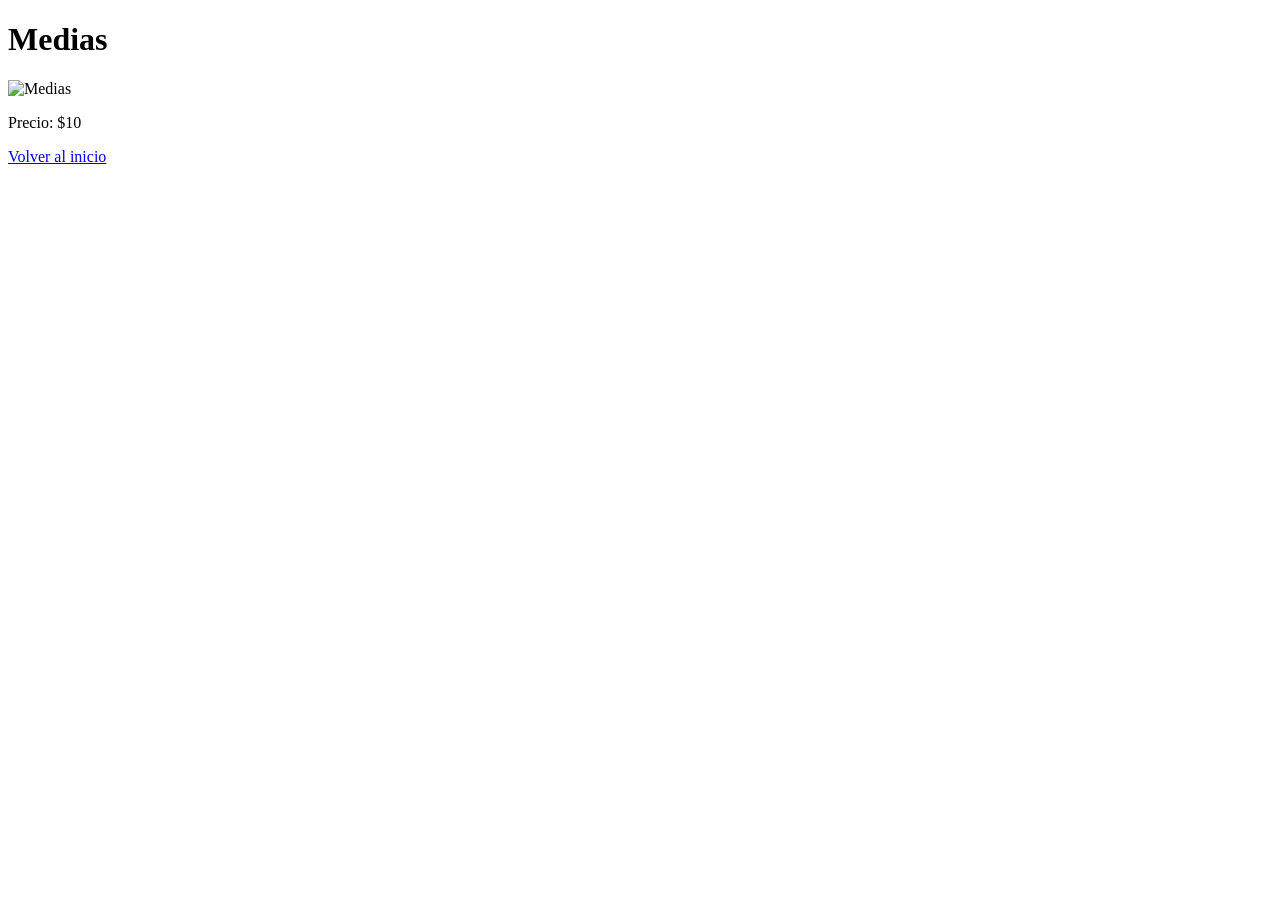
==== medias.html @ 7a6e85af "Add files via upload" ====
<!DOCTYPE html>
<html lang="es">
<head>
    <meta charset="UTF-8">
    <title>Medias - HaroldSk8</title>
</head>
<body>

    <h1>Medias</h1>

    <img src="imagenes/Medias.jpg" alt="Medias" width="300">

    <p>Precio: $10</p>

    <p><a href="index.html">Volver al inicio</a></p>

</body>
</html>
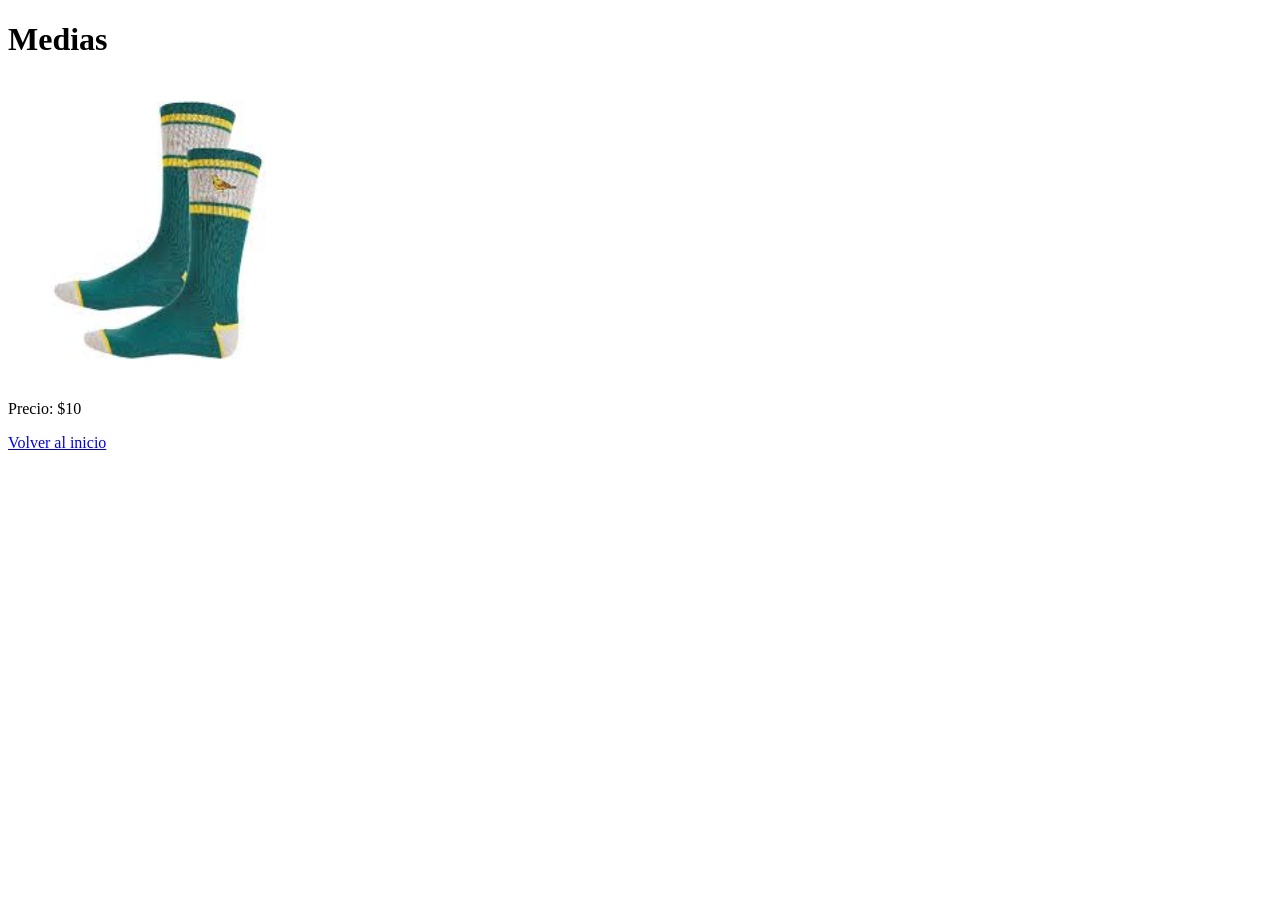
==== commit bcbd669d: "Update medias.html" ====
--- a/medias.html
+++ b/medias.html
@@ -8,11 +8,11 @@
 
     <h1>Medias</h1>
 
-    <img src="imagenes/Medias.jpg" alt="Medias" width="300">
+    <img src="https://haroldquintero192312-maker.github.io/haroldsk8/Medias.jpg" alt="Medias" width="300">
 
     <p>Precio: $10</p>
 
     <p><a href="index.html">Volver al inicio</a></p>
 
 </body>
-</html>+</html>
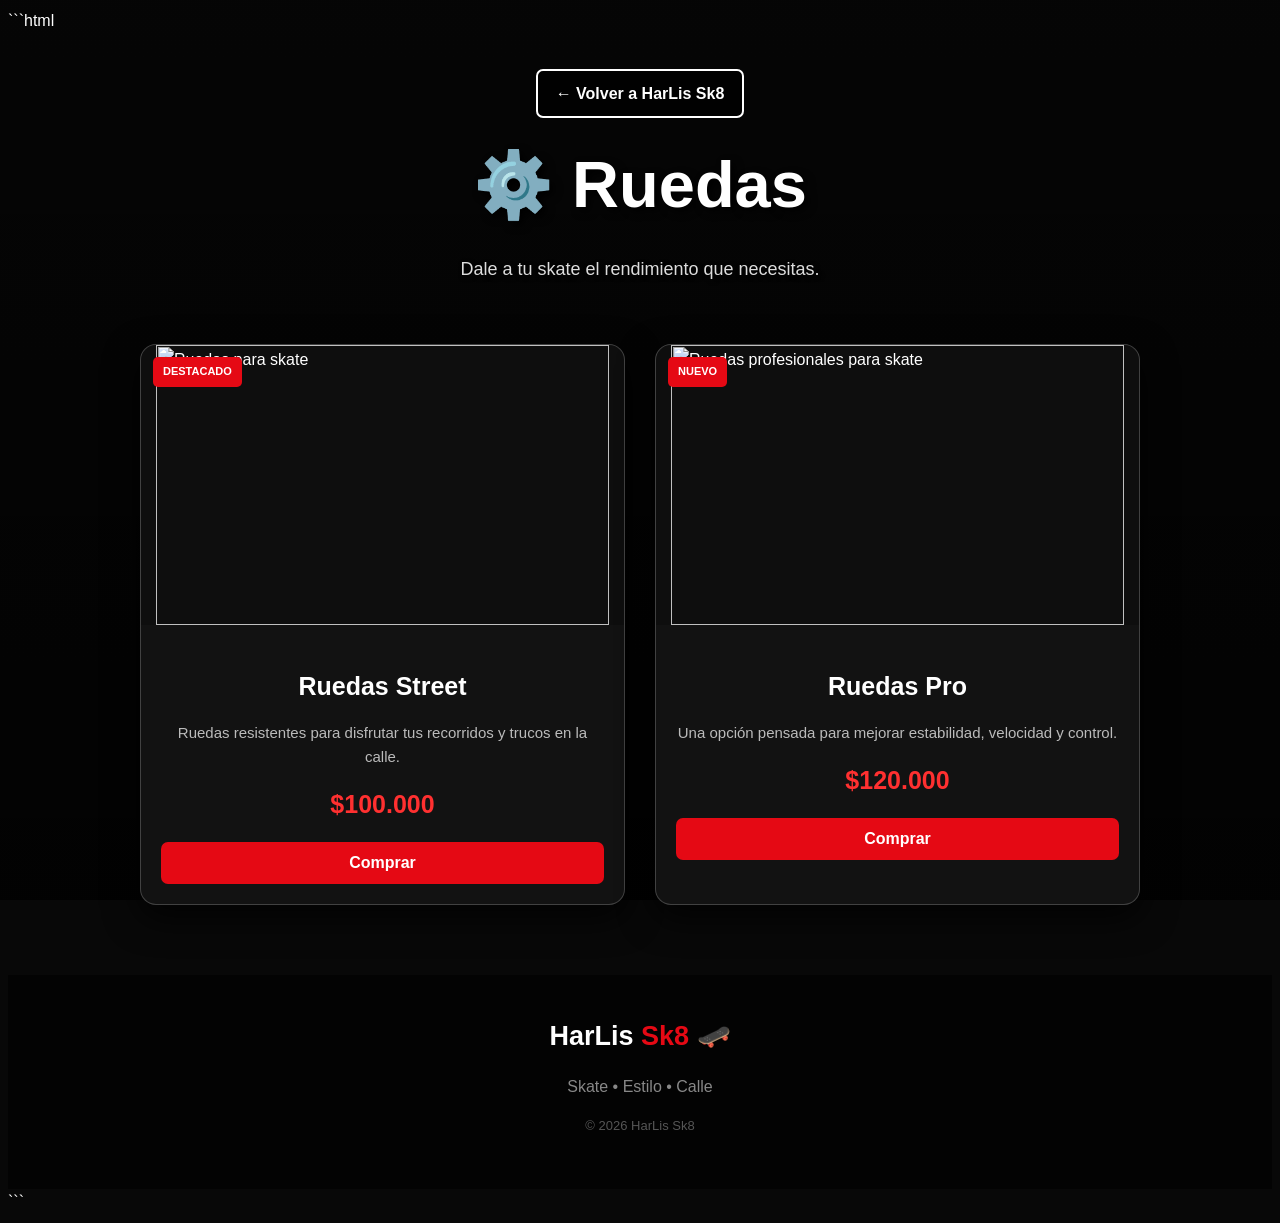
==== commit c59fe1ca: "Update medias.html" ====
--- a/medias.html
+++ b/medias.html
@@ -1,18 +1,163 @@
+```html
 <!DOCTYPE html>
 <html lang="es">
+
 <head>
+
     <meta charset="UTF-8">
-    <title>Medias - HaroldSk8</title>
+
+    <meta name="viewport" content="width=device-width, initial-scale=1.0">
+
+    <title>Ruedas | HarLis Sk8</title>
+
+    <link rel="stylesheet" href="style.css">
+
 </head>
-<body>
 
-    <h1>Medias</h1>
 
-    <img src="https://haroldquintero192312-maker.github.io/haroldsk8/Medias.jpg" alt="Medias" width="300">
+<body class="pagina-skates">
 
-    <p>Precio: $10</p>
 
-    <p><a href="index.html">Volver al inicio</a></p>
+    <!-- =================================
+         ENCABEZADO
+    ================================== -->
+
+    <header class="encabezado-categoria">
+
+        <a href="index.html" class="volver">
+            ← Volver a HarLis Sk8
+        </a>
+
+        <h1>
+            ⚙️ Ruedas
+        </h1>
+
+        <p>
+            Dale a tu skate el rendimiento que necesitas.
+        </p>
+
+    </header>
+
+
+
+    <!-- =================================
+         PRODUCTOS
+    ================================== -->
+
+    <main class="catalogo">
+
+
+        <!-- RUEDAS 1 -->
+
+        <article class="tarjeta-skate">
+
+            <div class="foto-skate">
+
+                <img
+                    src="Imagenes/ruedas.jpg"
+                    alt="Ruedas para skate"
+                >
+
+                <span class="etiqueta-producto">
+                    DESTACADO
+                </span>
+
+            </div>
+
+
+            <div class="info-skate">
+
+                <h2>
+                    Ruedas Street
+                </h2>
+
+                <p>
+                    Ruedas resistentes para disfrutar
+                    tus recorridos y trucos en la calle.
+                </p>
+
+                <div class="precio-skate">
+                    $100.000
+                </div>
+
+                <button>
+                    Comprar
+                </button>
+
+            </div>
+
+        </article>
+
+
+
+        <!-- RUEDAS 2 -->
+
+        <article class="tarjeta-skate">
+
+            <div class="foto-skate">
+
+                <img
+                    src="Imagenes/Ruedas (2).jpg"
+                    alt="Ruedas profesionales para skate"
+                >
+
+                <span class="etiqueta-producto">
+                    NUEVO
+                </span>
+
+            </div>
+
+
+            <div class="info-skate">
+
+                <h2>
+                    Ruedas Pro
+                </h2>
+
+                <p>
+                    Una opción pensada para mejorar
+                    estabilidad, velocidad y control.
+                </p>
+
+                <div class="precio-skate">
+                    $120.000
+                </div>
+
+                <button>
+                    Comprar
+                </button>
+
+            </div>
+
+        </article>
+
+
+    </main>
+
+
+
+    <!-- =================================
+         FOOTER
+    ================================== -->
+
+    <footer>
+
+        <div class="footer-logo">
+            HarLis <span>Sk8</span> 🛹
+        </div>
+
+        <p>
+            Skate • Estilo • Calle
+        </p>
+
+        <p class="copyright">
+            © 2026 HarLis Sk8
+        </p>
+
+    </footer>
+
 
 </body>
+
 </html>
+```
--- a/style.css
+++ b/style.css
@@ -0,0 +1,1769 @@
+```css
+/* =========================================
+   HARLIS SK8
+   ESTILO PRINCIPAL
+========================================= */
+
+
+/* =========================================
+   RESET
+========================================= */
+
+* {
+    margin: 0;
+    padding: 0;
+    box-sizing: border-box;
+}
+
+
+html {
+    scroll-behavior: smooth;
+}
+
+
+body {
+    font-family:
+        Arial,
+        Helvetica,
+        sans-serif;
+
+    background: #0b0b0b;
+
+    color: white;
+
+    line-height: 1.6;
+}
+
+
+/* =========================================
+   PORTADA PRINCIPAL
+========================================= */
+
+.portada {
+
+    min-height: 88vh;
+
+    width: 100%;
+
+    position: relative;
+
+    display: flex;
+
+    justify-content: center;
+
+    align-items: center;
+
+    text-align: center;
+
+    background-image:
+
+        linear-gradient(
+            rgba(0, 0, 0, 0.20),
+            rgba(0, 0, 0, 0.60)
+        ),
+
+        url("Imagenes/portada.jpg");
+
+    background-size: cover;
+
+    background-position: center center;
+
+    background-repeat: no-repeat;
+}
+
+
+/* =========================================
+   CONTENIDO PORTADA
+========================================= */
+
+.contenido-portada {
+
+    width: 100%;
+
+    max-width: 1100px;
+
+    padding:
+        35px 20px;
+}
+
+
+/* =========================================
+   LOGO
+========================================= */
+
+.logo {
+
+    font-size:
+        clamp(
+            60px,
+            10vw,
+            115px
+        );
+
+    font-weight: 900;
+
+    text-transform: uppercase;
+
+    letter-spacing: 6px;
+
+    color: white;
+
+    text-shadow:
+
+        5px 5px 0 #000,
+
+        0 0 25px
+        rgba(
+            0,
+            0,
+            0,
+            0.9
+        );
+
+    margin-bottom: 10px;
+}
+
+
+.logo span {
+
+    color: #e50914;
+}
+
+
+/* =========================================
+   BIENVENIDA
+========================================= */
+
+.contenido-portada h2 {
+
+    font-size:
+        clamp(
+            28px,
+            4vw,
+            45px
+        );
+
+    margin-bottom: 12px;
+
+    text-shadow:
+        3px 3px 8px black;
+}
+
+
+.contenido-portada p {
+
+    font-size:
+        clamp(
+            16px,
+            2vw,
+            21px
+        );
+
+    margin-bottom: 30px;
+
+    text-shadow:
+        2px 2px 6px black;
+}
+
+
+/* =========================================
+   MENÚ
+========================================= */
+
+nav {
+
+    display: flex;
+
+    justify-content: center;
+
+    flex-wrap: wrap;
+
+    gap: 12px;
+}
+
+
+nav a {
+
+    display: inline-block;
+
+    padding:
+        12px 21px;
+
+    color: white;
+
+    background:
+        rgba(
+            0,
+            0,
+            0,
+            0.75
+        );
+
+    border:
+        2px solid white;
+
+    border-radius: 8px;
+
+    text-decoration: none;
+
+    font-weight: bold;
+
+    transition:
+        all 0.3s ease;
+}
+
+
+nav a:hover {
+
+    background: #e50914;
+
+    border-color: #e50914;
+
+    transform:
+        translateY(-5px)
+        scale(1.05);
+
+    box-shadow:
+        0 8px 20px
+        rgba(
+            229,
+            9,
+            20,
+            0.5
+        );
+}
+
+
+/* =========================================
+   BOTÓN CARRITO
+========================================= */
+
+.boton-carrito {
+
+    position: absolute;
+
+    top: 25px;
+
+    right: 25px;
+
+    z-index: 100;
+
+    display: flex;
+
+    align-items: center;
+
+    gap: 8px;
+
+    padding:
+        12px 18px;
+
+    background:
+        rgba(
+            0,
+            0,
+            0,
+            0.85
+        );
+
+    color: white;
+
+    border:
+        2px solid white;
+
+    border-radius: 8px;
+
+    text-decoration: none;
+
+    font-weight: bold;
+
+    box-shadow:
+        0 5px 15px
+        rgba(
+            0,
+            0,
+            0,
+            0.5
+        );
+
+    transition:
+        all 0.3s ease;
+}
+
+
+.boton-carrito:hover {
+
+    background: #e50914;
+
+    border-color: #e50914;
+
+    transform:
+        translateY(-3px);
+}
+
+
+/* CONTADOR */
+
+#contador-carrito {
+
+    display: flex;
+
+    justify-content: center;
+
+    align-items: center;
+
+    min-width: 22px;
+
+    height: 22px;
+
+    padding:
+        2px 6px;
+
+    background: #e50914;
+
+    color: white;
+
+    border-radius: 50%;
+
+    font-size: 12px;
+
+    font-weight: bold;
+}
+
+
+/* =========================================
+   PRODUCTOS DESTACADOS
+========================================= */
+
+.destacados {
+
+    padding:
+        70px 25px;
+
+    background:
+        linear-gradient(
+            #101010,
+            #181818
+        );
+
+    text-align: center;
+}
+
+
+/* =========================================
+   TÍTULO
+========================================= */
+
+.titulo-seccion span {
+
+    font-size: 13px;
+
+    letter-spacing: 4px;
+
+    color: #e50914;
+
+    font-weight: bold;
+}
+
+
+.titulo-seccion h2 {
+
+    font-size:
+        clamp(
+            32px,
+            5vw,
+            45px
+        );
+
+    margin:
+        10px 0;
+}
+
+
+.titulo-seccion p {
+
+    color: #aaa;
+
+    margin-bottom: 40px;
+}
+
+
+/* =========================================
+   GRID
+========================================= */
+
+.productos {
+
+    max-width: 1250px;
+
+    margin: auto;
+
+    display: grid;
+
+    grid-template-columns:
+        repeat(
+            4,
+            1fr
+        );
+
+    gap: 25px;
+}
+
+
+/* =========================================
+   TARJETAS
+========================================= */
+
+.producto {
+
+    background: #202020;
+
+    border-radius: 15px;
+
+    overflow: hidden;
+
+    box-shadow:
+        0 8px 25px
+        rgba(
+            0,
+            0,
+            0,
+            0.6
+        );
+
+    transition:
+        transform 0.3s ease,
+        box-shadow 0.3s ease;
+}
+
+
+.producto:hover {
+
+    transform:
+        translateY(-10px);
+
+    box-shadow:
+        0 18px 35px
+        rgba(
+            0,
+            0,
+            0,
+            0.8
+        );
+}
+
+
+/* =========================================
+   IMÁGENES
+========================================= */
+
+.imagen-producto {
+
+    position: relative;
+
+    overflow: hidden;
+
+    background: #151515;
+}
+
+
+.imagen-producto img {
+
+    width: 100%;
+
+    height: 230px;
+
+    display: block;
+
+    object-fit: cover;
+
+    transition:
+        transform 0.5s ease;
+}
+
+
+.producto:hover
+.imagen-producto img {
+
+    transform:
+        scale(1.06);
+}
+
+
+/* =========================================
+   ETIQUETA
+========================================= */
+
+.etiqueta {
+
+    position: absolute;
+
+    top: 15px;
+
+    left: 15px;
+
+    padding:
+        6px 10px;
+
+    background: #e50914;
+
+    border-radius: 5px;
+
+    font-size: 11px;
+
+    font-weight: bold;
+}
+
+
+/* =========================================
+   INFORMACIÓN
+========================================= */
+
+.producto-info {
+
+    padding:
+        20px;
+}
+
+
+.producto h3 {
+
+    font-size: 22px;
+
+    margin-bottom: 8px;
+}
+
+
+.descripcion {
+
+    color: #aaa;
+
+    font-size: 14px;
+
+    min-height: 45px;
+
+    margin-bottom: 10px;
+}
+
+
+/* =========================================
+   PRECIO
+========================================= */
+
+.precio {
+
+    font-size: 23px;
+
+    font-weight: bold;
+
+    color: #ff3030;
+
+    margin-bottom: 18px;
+}
+
+
+/* =========================================
+   BOTÓN
+========================================= */
+
+.boton {
+
+    display: inline-block;
+
+    padding:
+        10px 20px;
+
+    background: #e50914;
+
+    color: white;
+
+    border-radius: 7px;
+
+    text-decoration: none;
+
+    font-weight: bold;
+
+    transition:
+        all 0.3s ease;
+}
+
+
+.boton:hover {
+
+    background: #ff3030;
+
+    transform:
+        scale(1.05);
+}
+
+
+/* =========================================
+   SOBRE HARLIS SK8
+========================================= */
+
+.sobre {
+
+    padding:
+        90px 25px;
+
+    background: #080808;
+
+    text-align: center;
+}
+
+
+.sobre-contenido {
+
+    max-width: 800px;
+
+    margin: auto;
+}
+
+
+.mini-titulo {
+
+    color: #e50914;
+
+    font-size: 13px;
+
+    letter-spacing: 4px;
+
+    font-weight: bold;
+}
+
+
+.sobre h2 {
+
+    font-size:
+        clamp(
+            35px,
+            5vw,
+            55px
+        );
+
+    line-height: 1.1;
+
+    margin:
+        15px 0 25px;
+}
+
+
+.sobre p {
+
+    color: #bbb;
+
+    font-size: 18px;
+
+    max-width: 700px;
+
+    margin:
+        10px auto;
+}
+
+
+/* =========================================
+   FOOTER
+========================================= */
+
+footer {
+
+    text-align: center;
+
+    padding:
+        40px 20px;
+
+    background: #030303;
+
+    color: #888;
+}
+
+
+.footer-logo {
+
+    font-size: 27px;
+
+    font-weight: bold;
+
+    color: white;
+
+    margin-bottom: 5px;
+}
+
+
+.footer-logo span {
+
+    color: #e50914;
+}
+
+
+.copyright {
+
+    margin-top: 15px;
+
+    font-size: 13px;
+
+    color: #555;
+}
+
+
+/* =========================================
+   PÁGINAS DE CATEGORÍAS
+========================================= */
+
+body.pagina-skates {
+
+    min-height: 100vh;
+
+    background-color: #080808;
+
+    background-image:
+
+        linear-gradient(
+            rgba(0, 0, 0, 0.35),
+            rgba(0, 0, 0, 0.72)
+        ),
+
+        url("Imagenes/portada.jpg");
+
+    background-size: cover;
+
+    background-position: center center;
+
+    background-repeat: no-repeat;
+
+    background-attachment: fixed;
+}
+
+
+/* ENCABEZADO */
+
+body.pagina-skates
+.encabezado-categoria {
+
+    text-align: center;
+
+    padding:
+        35px 20px 20px;
+}
+
+
+body.pagina-skates
+.encabezado-categoria h1 {
+
+    font-size:
+        clamp(
+            42px,
+            7vw,
+            65px
+        );
+
+    margin:
+        15px 0 5px;
+
+    text-shadow:
+        4px 4px 8px black;
+}
+
+
+body.pagina-skates
+.encabezado-categoria p {
+
+    color: #ddd;
+
+    font-size: 18px;
+
+    margin-bottom: 20px;
+
+    text-shadow:
+        2px 2px 5px black;
+}
+
+
+/* VOLVER */
+
+body.pagina-skates
+.volver {
+
+    display: inline-block;
+
+    padding:
+        10px 18px;
+
+    color: white;
+
+    background:
+        rgba(
+            0,
+            0,
+            0,
+            0.80
+        );
+
+    border:
+        2px solid white;
+
+    border-radius: 7px;
+
+    text-decoration: none;
+
+    font-weight: bold;
+
+    transition:
+        all 0.3s ease;
+}
+
+
+body.pagina-skates
+.volver:hover {
+
+    background: #e50914;
+
+    border-color: #e50914;
+
+    transform:
+        translateY(-3px);
+}
+
+
+/* CATÁLOGO */
+
+body.pagina-skates
+.catalogo {
+
+    width: 90%;
+
+    max-width: 1000px;
+
+    margin:
+        20px auto 70px;
+
+    display: grid;
+
+    grid-template-columns:
+        repeat(
+            2,
+            minmax(
+                0,
+                1fr
+            )
+        );
+
+    gap: 30px;
+}
+
+
+/* TARJETAS */
+
+body.pagina-skates
+.tarjeta-skate {
+
+    background:
+        rgba(
+            20,
+            20,
+            20,
+            0.94
+        );
+
+    border:
+        1px solid
+        rgba(
+            255,
+            255,
+            255,
+            0.20
+        );
+
+    border-radius: 16px;
+
+    overflow: hidden;
+
+    box-shadow:
+        0 12px 35px
+        rgba(
+            0,
+            0,
+            0,
+            0.80
+        );
+
+    transition:
+        transform 0.3s ease,
+        box-shadow 0.3s ease;
+}
+
+
+body.pagina-skates
+.tarjeta-skate:hover {
+
+    transform:
+        translateY(-8px);
+
+    box-shadow:
+        0 18px 45px
+        rgba(
+            0,
+            0,
+            0,
+            0.90
+        );
+}
+
+
+/* FOTO */
+
+body.pagina-skates
+.foto-skate {
+
+    width: 100%;
+
+    height: 280px;
+
+    position: relative;
+
+    display: flex;
+
+    justify-content: center;
+
+    align-items: center;
+
+    background:
+        rgba(
+            0,
+            0,
+            0,
+            0.25
+        );
+
+    overflow: hidden;
+}
+
+
+body.pagina-skates
+.foto-skate img {
+
+    width: 100%;
+
+    height: 100%;
+
+    object-fit: contain;
+
+    padding: 15px;
+
+    display: block;
+}
+
+
+/* ETIQUETA */
+
+body.pagina-skates
+.etiqueta-producto {
+
+    position: absolute;
+
+    top: 12px;
+
+    left: 12px;
+
+    padding:
+        6px 10px;
+
+    background:
+        #e50914;
+
+    border-radius: 5px;
+
+    font-size: 11px;
+
+    font-weight: bold;
+}
+
+
+/* INFORMACIÓN */
+
+body.pagina-skates
+.info-skate {
+
+    padding:
+        20px;
+
+    text-align: center;
+}
+
+
+body.pagina-skates
+.info-skate h2 {
+
+    font-size: 25px;
+
+    margin-bottom: 8px;
+}
+
+
+body.pagina-skates
+.info-skate p {
+
+    color: #bbb;
+
+    font-size: 15px;
+
+    margin-bottom: 15px;
+}
+
+
+/* PRECIO */
+
+body.pagina-skates
+.precio-skate {
+
+    font-size: 25px;
+
+    font-weight: bold;
+
+    color: #ff3030;
+
+    margin-bottom: 18px;
+}
+
+
+/* COMPRAR */
+
+body.pagina-skates
+.info-skate button {
+
+    width: 100%;
+
+    padding:
+        12px;
+
+    border: none;
+
+    border-radius: 7px;
+
+    background:
+        #e50914;
+
+    color: white;
+
+    font-size: 16px;
+
+    font-weight: bold;
+
+    cursor: pointer;
+
+    transition:
+        all 0.3s ease;
+}
+
+
+body.pagina-skates
+.info-skate button:hover {
+
+    background:
+        #ff3030;
+
+    transform:
+        scale(1.02);
+}
+
+
+/* =========================================
+   CARRITO
+========================================= */
+
+.contenedor-carrito {
+
+    width: 90%;
+
+    max-width: 1000px;
+
+    margin:
+        20px auto 70px;
+
+    display: grid;
+
+    grid-template-columns:
+        1fr 320px;
+
+    gap: 30px;
+
+    align-items: start;
+}
+
+
+.lista-carrito {
+
+    display: flex;
+
+    flex-direction: column;
+
+    gap: 18px;
+}
+
+
+.item-carrito {
+
+    display: flex;
+
+    align-items: center;
+
+    gap: 18px;
+
+    padding: 18px;
+
+    background:
+        rgba(
+            20,
+            20,
+            20,
+            0.94
+        );
+
+    border:
+        1px solid
+        rgba(
+            255,
+            255,
+            255,
+            0.18
+        );
+
+    border-radius: 14px;
+
+    box-shadow:
+        0 8px 25px
+        rgba(
+            0,
+            0,
+            0,
+            0.65
+        );
+}
+
+
+.item-carrito img {
+
+    width: 110px;
+
+    height: 90px;
+
+    object-fit: contain;
+
+    background: #111;
+
+    border-radius: 10px;
+
+    padding: 5px;
+}
+
+
+.item-info {
+
+    flex: 1;
+}
+
+
+.item-info h3 {
+
+    font-size: 19px;
+
+    margin-bottom: 5px;
+}
+
+
+.item-info p {
+
+    color: #ff3030;
+
+    font-weight: bold;
+}
+
+
+/* CANTIDAD */
+
+.cantidad {
+
+    display: flex;
+
+    align-items: center;
+
+    gap: 10px;
+
+    margin-top: 10px;
+}
+
+
+.cantidad button {
+
+    width: 30px;
+
+    height: 30px;
+
+    border: none;
+
+    border-radius: 6px;
+
+    background:
+        #e50914;
+
+    color: white;
+
+    font-size: 20px;
+
+    font-weight: bold;
+
+    cursor: pointer;
+}
+
+
+.cantidad button:hover {
+
+    background:
+        #ff3030;
+}
+
+
+.cantidad span {
+
+    min-width: 25px;
+
+    text-align: center;
+
+    font-weight: bold;
+}
+
+
+/* DERECHA */
+
+.item-derecha {
+
+    display: flex;
+
+    flex-direction: column;
+
+    align-items: flex-end;
+
+    gap: 15px;
+}
+
+
+.item-derecha strong {
+
+    font-size: 18px;
+}
+
+
+/* ELIMINAR */
+
+.eliminar {
+
+    border: none;
+
+    background: transparent;
+
+    color: #ff3030;
+
+    font-size: 20px;
+
+    cursor: pointer;
+}
+
+
+.eliminar:hover {
+
+    transform:
+        scale(1.2);
+}
+
+
+/* CARRITO VACÍO */
+
+.carrito-vacio {
+
+    text-align: center;
+
+    padding:
+        60px 20px;
+
+    background:
+        rgba(
+            20,
+            20,
+            20,
+            0.90
+        );
+
+    border-radius: 15px;
+}
+
+
+.carrito-vacio h3 {
+
+    font-size: 25px;
+
+    margin:
+        10px 0;
+}
+
+
+.carrito-vacio p {
+
+    color: #aaa;
+}
+
+
+/* RESUMEN */
+
+.resumen-carrito {
+
+    background:
+        rgba(
+            15,
+            15,
+            15,
+            0.95
+        );
+
+    border:
+        1px solid
+        rgba(
+            255,
+            255,
+            255,
+            0.18
+        );
+
+    border-radius: 15px;
+
+    padding: 25px;
+
+    box-shadow:
+        0 10px 30px
+        rgba(
+            0,
+            0,
+            0,
+            0.7
+        );
+
+    position: sticky;
+
+    top: 20px;
+}
+
+
+.resumen-carrito h2 {
+
+    font-size: 25px;
+
+    margin-bottom: 10px;
+}
+
+
+.total-carrito {
+
+    color: #ff3030;
+
+    font-size: 30px;
+
+    font-weight: bold;
+
+    margin-bottom: 25px;
+}
+
+
+/* BOTONES CARRITO */
+
+.boton-vaciar,
+.boton-finalizar {
+
+    width: 100%;
+
+    padding:
+        12px;
+
+    border: none;
+
+    border-radius: 7px;
+
+    color: white;
+
+    font-size: 15px;
+
+    font-weight: bold;
+
+    cursor: pointer;
+
+    margin-top: 10px;
+
+    transition:
+        all 0.3s ease;
+}
+
+
+.boton-vaciar {
+
+    background:
+        #333;
+}
+
+
+.boton-vaciar:hover {
+
+    background:
+        #555;
+}
+
+
+.boton-finalizar {
+
+    background:
+        #e50914;
+}
+
+
+.boton-finalizar:hover {
+
+    background:
+        #ff3030;
+
+    transform:
+        scale(1.02);
+}
+
+
+/* MENSAJE */
+
+.mensaje-carrito {
+
+    position: fixed;
+
+    bottom: 25px;
+
+    right: 25px;
+
+    background:
+        #111;
+
+    color: white;
+
+    padding:
+        15px 22px;
+
+    border-radius: 10px;
+
+    border-left:
+        4px solid
+        #e50914;
+
+    box-shadow:
+        0 8px 25px
+        rgba(
+            0,
+            0,
+            0,
+            0.7
+        );
+
+    transform:
+        translateX(120%);
+
+    opacity: 0;
+
+    transition:
+        all 0.3s ease;
+
+    z-index: 9999;
+}
+
+
+.mensaje-carrito.mostrar {
+
+    transform:
+        translateX(0);
+
+    opacity: 1;
+}
+
+
+/* =========================================
+   TABLET
+========================================= */
+
+@media (max-width: 1050px) {
+
+    .productos {
+
+        grid-template-columns:
+            repeat(
+                2,
+                1fr
+            );
+
+        max-width: 800px;
+    }
+
+}
+
+
+/* =========================================
+   CELULAR
+========================================= */
+
+@media (max-width: 700px) {
+
+    /* PORTADA */
+
+    .portada {
+
+        min-height: 82vh;
+
+        background-position:
+            center center;
+    }
+
+
+    .contenido-portada {
+
+        padding:
+            80px 15px 25px;
+    }
+
+
+    .logo {
+
+        font-size: 48px;
+
+        letter-spacing: 3px;
+    }
+
+
+    .contenido-portada h2 {
+
+        font-size: 27px;
+    }
+
+
+    .contenido-portada p {
+
+        font-size: 16px;
+
+        margin-bottom: 25px;
+    }
+
+
+    nav {
+
+        flex-direction: column;
+
+        align-items: center;
+
+        gap: 9px;
+    }
+
+
+    nav a {
+
+        width: 210px;
+
+        padding: 11px;
+    }
+
+
+    /* CARRITO */
+
+    .boton-carrito {
+
+        top: 15px;
+
+        right: 15px;
+
+        padding:
+            9px 13px;
+
+        font-size: 14px;
+    }
+
+
+    /* PRODUCTOS */
+
+    .destacados {
+
+        padding:
+            60px 15px;
+    }
+
+
+    .titulo-seccion h2 {
+
+        font-size: 30px;
+    }
+
+
+    .productos {
+
+        grid-template-columns:
+            1fr;
+
+        max-width: 430px;
+    }
+
+
+    .producto img {
+
+        height: 240px;
+    }
+
+
+    /* SOBRE */
+
+    .sobre {
+
+        padding:
+            70px 20px;
+    }
+
+
+    .sobre h2 {
+
+        font-size: 35px;
+    }
+
+
+    .sobre p {
+
+        font-size: 16px;
+    }
+
+
+    /* CATEGORÍAS */
+
+    body.pagina-skates {
+
+        background-attachment:
+            scroll;
+    }
+
+
+    body.pagina-skates
+    .encabezado-categoria {
+
+        padding:
+            25px 15px 15px;
+    }
+
+
+    body.pagina-skates
+    .encabezado-categoria h1 {
+
+        font-size: 42px;
+    }
+
+
+    body.pagina-skates
+    .encabezado-categoria p {
+
+        font-size: 16px;
+    }
+
+
+    body.pagina-skates
+    .catalogo {
+
+        width: 92%;
+
+        grid-template-columns:
+            1fr;
+
+        gap: 25px;
+    }
+
+
+    body.pagina-skates
+    .foto-skate {
+
+        height: 250px;
+    }
+
+
+    /* CARRITO */
+
+    .contenedor-carrito {
+
+        width: 92%;
+
+        grid-template-columns:
+            1fr;
+
+        gap: 20px;
+    }
+
+
+    .resumen-carrito {
+
+        position: static;
+    }
+
+
+    .item-carrito {
+
+        gap: 12px;
+
+        padding: 12px;
+    }
+
+
+    .item-carrito img {
+
+        width: 85px;
+
+        height: 75px;
+    }
+
+
+    .item-info h3 {
+
+        font-size: 16px;
+    }
+
+
+    .item-info p {
+
+        font-size: 14px;
+    }
+
+
+    .item-derecha strong {
+
+        font-size: 15px;
+    }
+
+
+    .cantidad {
+
+        gap: 6px;
+    }
+
+
+    .cantidad button {
+
+        width: 28px;
+
+        height: 28px;
+
+        font-size: 18px;
+    }
+
+
+    .mensaje-carrito {
+
+        left: 15px;
+
+        right: 15px;
+
+        bottom: 15px;
+
+        text-align: center;
+    }
+
+}
+```
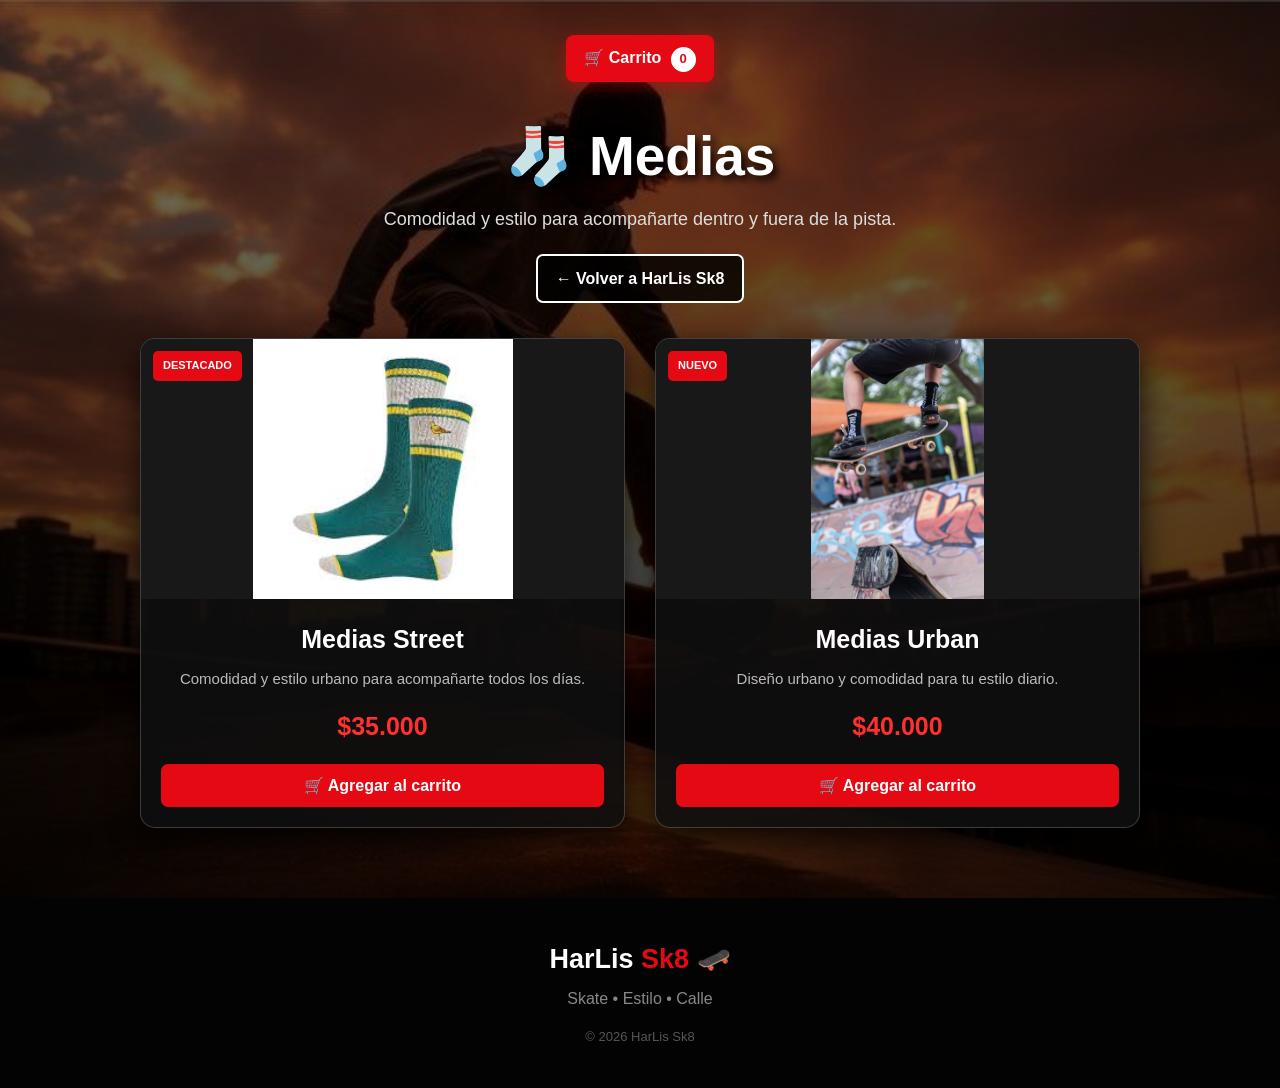
==== commit 058cdc8a: "Actualizacion Harlis Sk8" ====
--- a/medias.html
+++ b/medias.html
@@ -1,163 +1,241 @@
-```html
-<!DOCTYPE html>
-<html lang="es">
-
-<head>
-
-    <meta charset="UTF-8">
-
-    <meta name="viewport" content="width=device-width, initial-scale=1.0">
-
-    <title>Ruedas | HarLis Sk8</title>
-
-    <link rel="stylesheet" href="style.css">
-
-</head>
-
-
-<body class="pagina-skates">
-
-
-    <!-- =================================
-         ENCABEZADO
-    ================================== -->
-
-    <header class="encabezado-categoria">
-
-        <a href="index.html" class="volver">
-            ← Volver a HarLis Sk8
-        </a>
-
-        <h1>
-            ⚙️ Ruedas
-        </h1>
-
-        <p>
-            Dale a tu skate el rendimiento que necesitas.
-        </p>
-
-    </header>
-
-
-
-    <!-- =================================
-         PRODUCTOS
-    ================================== -->
-
-    <main class="catalogo">
-
-
-        <!-- RUEDAS 1 -->
-
-        <article class="tarjeta-skate">
-
-            <div class="foto-skate">
-
-                <img
-                    src="Imagenes/ruedas.jpg"
-                    alt="Ruedas para skate"
-                >
-
-                <span class="etiqueta-producto">
-                    DESTACADO
-                </span>
-
-            </div>
-
-
-            <div class="info-skate">
-
-                <h2>
-                    Ruedas Street
-                </h2>
-
-                <p>
-                    Ruedas resistentes para disfrutar
-                    tus recorridos y trucos en la calle.
-                </p>
-
-                <div class="precio-skate">
-                    $100.000
-                </div>
-
-                <button>
-                    Comprar
-                </button>
-
-            </div>
-
-        </article>
-
-
-
-        <!-- RUEDAS 2 -->
-
-        <article class="tarjeta-skate">
-
-            <div class="foto-skate">
-
-                <img
-                    src="Imagenes/Ruedas (2).jpg"
-                    alt="Ruedas profesionales para skate"
-                >
-
-                <span class="etiqueta-producto">
-                    NUEVO
-                </span>
-
-            </div>
-
-
-            <div class="info-skate">
-
-                <h2>
-                    Ruedas Pro
-                </h2>
-
-                <p>
-                    Una opción pensada para mejorar
-                    estabilidad, velocidad y control.
-                </p>
-
-                <div class="precio-skate">
-                    $120.000
-                </div>
-
-                <button>
-                    Comprar
-                </button>
-
-            </div>
-
-        </article>
-
-
-    </main>
-
-
-
-    <!-- =================================
-         FOOTER
-    ================================== -->
-
-    <footer>
-
-        <div class="footer-logo">
-            HarLis <span>Sk8</span> 🛹
-        </div>
-
-        <p>
-            Skate • Estilo • Calle
-        </p>
-
-        <p class="copyright">
-            © 2026 HarLis Sk8
-        </p>
-
-    </footer>
-
-
-</body>
-
-</html>
-```
+<!DOCTYPE html>
+<html lang="es">
+
+<head>
+
+    <meta charset="UTF-8">
+
+    <meta
+        name="viewport"
+        content="width=device-width, initial-scale=1.0"
+    >
+
+    <title>Medias | HarLis Sk8</title>
+
+    <link
+        rel="stylesheet"
+        href="style.css"
+    >
+
+</head>
+
+
+<body class="pagina-skates">
+
+
+    <!-- =====================================
+         ENCABEZADO
+    ====================================== -->
+
+    <header class="encabezado-categoria">
+
+
+        <!-- CARRITO -->
+
+        <a
+            href="Carrito.html"
+            class="boton-carrito"
+        >
+
+            🛒 Carrito
+
+            <span id="contador-carrito">
+                0
+            </span>
+
+        </a>
+
+
+        <h1>
+            🧦 Medias
+        </h1>
+
+
+        <p>
+            Comodidad y estilo para acompañarte
+            dentro y fuera de la pista.
+        </p>
+
+
+        <a
+            href="index.html"
+            class="volver"
+        >
+
+            ← Volver a HarLis Sk8
+
+        </a>
+
+
+    </header>
+
+
+
+    <!-- =====================================
+         PRODUCTOS
+    ====================================== -->
+
+    <main class="catalogo">
+
+
+        <!-- =================================
+             MEDIAS STREET
+        ================================== -->
+
+        <article class="tarjeta-skate">
+
+
+            <div class="foto-skate">
+
+                <img
+                    src="Imagenes/Medias.jpg"
+                    alt="Medias HarLis Sk8"
+                >
+
+                <span class="etiqueta-producto">
+                    DESTACADO
+                </span>
+
+            </div>
+
+
+            <div class="info-skate">
+
+
+                <h2>
+                    Medias Street
+                </h2>
+
+
+                <p>
+                    Comodidad y estilo urbano para
+                    acompañarte todos los días.
+                </p>
+
+
+                <div class="precio-skate">
+                    $35.000
+                </div>
+
+
+                <button
+                    type="button"
+                    onclick="agregarAlCarrito(
+                        'Medias Street',
+                        35000,
+                        'Imagenes/Medias.jpg'
+                    )"
+                >
+
+                    🛒 Agregar al carrito
+
+                </button>
+
+
+            </div>
+
+
+        </article>
+
+
+
+        <!-- =================================
+             MEDIAS URBAN
+        ================================== -->
+
+        <article class="tarjeta-skate">
+
+
+            <div class="foto-skate">
+
+                <img
+                    src="Imagenes/Medias (2).jpg"
+                    alt="Medias urbanas"
+                >
+
+                <span class="etiqueta-producto">
+                    NUEVO
+                </span>
+
+            </div>
+
+
+            <div class="info-skate">
+
+
+                <h2>
+                    Medias Urban
+                </h2>
+
+
+                <p>
+                    Diseño urbano y comodidad
+                    para tu estilo diario.
+                </p>
+
+
+                <div class="precio-skate">
+                    $40.000
+                </div>
+
+
+                <button
+                    type="button"
+                    onclick="agregarAlCarrito(
+                        'Medias Urban',
+                        40000,
+                        'Imagenes/Medias (2).jpg'
+                    )"
+                >
+
+                    🛒 Agregar al carrito
+
+                </button>
+
+
+            </div>
+
+
+        </article>
+
+
+    </main>
+
+
+
+    <!-- =====================================
+         FOOTER
+    ====================================== -->
+
+    <footer>
+
+        <div class="footer-logo">
+
+            HarLis <span>Sk8</span> 🛹
+
+        </div>
+
+
+        <p>
+            Skate • Estilo • Calle
+        </p>
+
+
+        <p class="copyright">
+            © 2026 HarLis Sk8
+        </p>
+
+    </footer>
+
+
+
+    <!-- =====================================
+         CARRITO JAVASCRIPT
+    ====================================== -->
+
+    <script src="carrito.js"></script>
+
+
+</body>
+
+</html>
--- a/style.css
+++ b/style.css
@@ -1,1769 +1,1734 @@
-```css
-/* =========================================
-   HARLIS SK8
-   ESTILO PRINCIPAL
-========================================= */
-
-
-/* =========================================
-   RESET
-========================================= */
-
-* {
-    margin: 0;
-    padding: 0;
-    box-sizing: border-box;
-}
-
-
-html {
-    scroll-behavior: smooth;
-}
-
-
-body {
-    font-family:
-        Arial,
-        Helvetica,
-        sans-serif;
-
-    background: #0b0b0b;
-
-    color: white;
-
-    line-height: 1.6;
-}
-
-
-/* =========================================
-   PORTADA PRINCIPAL
-========================================= */
-
-.portada {
-
-    min-height: 88vh;
-
-    width: 100%;
-
-    position: relative;
-
-    display: flex;
-
-    justify-content: center;
-
-    align-items: center;
-
-    text-align: center;
-
-    background-image:
-
-        linear-gradient(
-            rgba(0, 0, 0, 0.20),
-            rgba(0, 0, 0, 0.60)
-        ),
-
-        url("Imagenes/portada.jpg");
-
-    background-size: cover;
-
-    background-position: center center;
-
-    background-repeat: no-repeat;
-}
-
-
-/* =========================================
-   CONTENIDO PORTADA
-========================================= */
-
-.contenido-portada {
-
-    width: 100%;
-
-    max-width: 1100px;
-
-    padding:
-        35px 20px;
-}
-
-
-/* =========================================
-   LOGO
-========================================= */
-
-.logo {
-
-    font-size:
-        clamp(
-            60px,
-            10vw,
-            115px
-        );
-
-    font-weight: 900;
-
-    text-transform: uppercase;
-
-    letter-spacing: 6px;
-
-    color: white;
-
-    text-shadow:
-
-        5px 5px 0 #000,
-
-        0 0 25px
-        rgba(
-            0,
-            0,
-            0,
-            0.9
-        );
-
-    margin-bottom: 10px;
-}
-
-
-.logo span {
-
-    color: #e50914;
-}
-
-
-/* =========================================
-   BIENVENIDA
-========================================= */
-
-.contenido-portada h2 {
-
-    font-size:
-        clamp(
-            28px,
-            4vw,
-            45px
-        );
-
-    margin-bottom: 12px;
-
-    text-shadow:
-        3px 3px 8px black;
-}
-
-
-.contenido-portada p {
-
-    font-size:
-        clamp(
-            16px,
-            2vw,
-            21px
-        );
-
-    margin-bottom: 30px;
-
-    text-shadow:
-        2px 2px 6px black;
-}
-
-
-/* =========================================
-   MENÚ
-========================================= */
-
-nav {
-
-    display: flex;
-
-    justify-content: center;
-
-    flex-wrap: wrap;
-
-    gap: 12px;
-}
-
-
-nav a {
-
-    display: inline-block;
-
-    padding:
-        12px 21px;
-
-    color: white;
-
-    background:
-        rgba(
-            0,
-            0,
-            0,
-            0.75
-        );
-
-    border:
-        2px solid white;
-
-    border-radius: 8px;
-
-    text-decoration: none;
-
-    font-weight: bold;
-
-    transition:
-        all 0.3s ease;
-}
-
-
-nav a:hover {
-
-    background: #e50914;
-
-    border-color: #e50914;
-
-    transform:
-        translateY(-5px)
-        scale(1.05);
-
-    box-shadow:
-        0 8px 20px
-        rgba(
-            229,
-            9,
-            20,
-            0.5
-        );
-}
-
-
-/* =========================================
-   BOTÓN CARRITO
-========================================= */
-
-.boton-carrito {
-
-    position: absolute;
-
-    top: 25px;
-
-    right: 25px;
-
-    z-index: 100;
-
-    display: flex;
-
-    align-items: center;
-
-    gap: 8px;
-
-    padding:
-        12px 18px;
-
-    background:
-        rgba(
-            0,
-            0,
-            0,
-            0.85
-        );
-
-    color: white;
-
-    border:
-        2px solid white;
-
-    border-radius: 8px;
-
-    text-decoration: none;
-
-    font-weight: bold;
-
-    box-shadow:
-        0 5px 15px
-        rgba(
-            0,
-            0,
-            0,
-            0.5
-        );
-
-    transition:
-        all 0.3s ease;
-}
-
-
-.boton-carrito:hover {
-
-    background: #e50914;
-
-    border-color: #e50914;
-
-    transform:
-        translateY(-3px);
-}
-
-
-/* CONTADOR */
-
-#contador-carrito {
-
-    display: flex;
-
-    justify-content: center;
-
-    align-items: center;
-
-    min-width: 22px;
-
-    height: 22px;
-
-    padding:
-        2px 6px;
-
-    background: #e50914;
-
-    color: white;
-
-    border-radius: 50%;
-
-    font-size: 12px;
-
-    font-weight: bold;
-}
-
-
-/* =========================================
-   PRODUCTOS DESTACADOS
-========================================= */
-
-.destacados {
-
-    padding:
-        70px 25px;
-
-    background:
-        linear-gradient(
-            #101010,
-            #181818
-        );
-
-    text-align: center;
-}
-
-
-/* =========================================
-   TÍTULO
-========================================= */
-
-.titulo-seccion span {
-
-    font-size: 13px;
-
-    letter-spacing: 4px;
-
-    color: #e50914;
-
-    font-weight: bold;
-}
-
-
-.titulo-seccion h2 {
-
-    font-size:
-        clamp(
-            32px,
-            5vw,
-            45px
-        );
-
-    margin:
-        10px 0;
-}
-
-
-.titulo-seccion p {
-
-    color: #aaa;
-
-    margin-bottom: 40px;
-}
-
-
-/* =========================================
-   GRID
-========================================= */
-
-.productos {
-
-    max-width: 1250px;
-
-    margin: auto;
-
-    display: grid;
-
-    grid-template-columns:
-        repeat(
-            4,
-            1fr
-        );
-
-    gap: 25px;
-}
-
-
-/* =========================================
-   TARJETAS
-========================================= */
-
-.producto {
-
-    background: #202020;
-
-    border-radius: 15px;
-
-    overflow: hidden;
-
-    box-shadow:
-        0 8px 25px
-        rgba(
-            0,
-            0,
-            0,
-            0.6
-        );
-
-    transition:
-        transform 0.3s ease,
-        box-shadow 0.3s ease;
-}
-
-
-.producto:hover {
-
-    transform:
-        translateY(-10px);
-
-    box-shadow:
-        0 18px 35px
-        rgba(
-            0,
-            0,
-            0,
-            0.8
-        );
-}
-
-
-/* =========================================
-   IMÁGENES
-========================================= */
-
-.imagen-producto {
-
-    position: relative;
-
-    overflow: hidden;
-
-    background: #151515;
-}
-
-
-.imagen-producto img {
-
-    width: 100%;
-
-    height: 230px;
-
-    display: block;
-
-    object-fit: cover;
-
-    transition:
-        transform 0.5s ease;
-}
-
-
-.producto:hover
-.imagen-producto img {
-
-    transform:
-        scale(1.06);
-}
-
-
-/* =========================================
-   ETIQUETA
-========================================= */
-
-.etiqueta {
-
-    position: absolute;
-
-    top: 15px;
-
-    left: 15px;
-
-    padding:
-        6px 10px;
-
-    background: #e50914;
-
-    border-radius: 5px;
-
-    font-size: 11px;
-
-    font-weight: bold;
-}
-
-
-/* =========================================
-   INFORMACIÓN
-========================================= */
-
-.producto-info {
-
-    padding:
-        20px;
-}
-
-
-.producto h3 {
-
-    font-size: 22px;
-
-    margin-bottom: 8px;
-}
-
-
-.descripcion {
-
-    color: #aaa;
-
-    font-size: 14px;
-
-    min-height: 45px;
-
-    margin-bottom: 10px;
-}
-
-
-/* =========================================
-   PRECIO
-========================================= */
-
-.precio {
-
-    font-size: 23px;
-
-    font-weight: bold;
-
-    color: #ff3030;
-
-    margin-bottom: 18px;
-}
-
-
-/* =========================================
-   BOTÓN
-========================================= */
-
-.boton {
-
-    display: inline-block;
-
-    padding:
-        10px 20px;
-
-    background: #e50914;
-
-    color: white;
-
-    border-radius: 7px;
-
-    text-decoration: none;
-
-    font-weight: bold;
-
-    transition:
-        all 0.3s ease;
-}
-
-
-.boton:hover {
-
-    background: #ff3030;
-
-    transform:
-        scale(1.05);
-}
-
-
-/* =========================================
-   SOBRE HARLIS SK8
-========================================= */
-
-.sobre {
-
-    padding:
-        90px 25px;
-
-    background: #080808;
-
-    text-align: center;
-}
-
-
-.sobre-contenido {
-
-    max-width: 800px;
-
-    margin: auto;
-}
-
-
-.mini-titulo {
-
-    color: #e50914;
-
-    font-size: 13px;
-
-    letter-spacing: 4px;
-
-    font-weight: bold;
-}
-
-
-.sobre h2 {
-
-    font-size:
-        clamp(
-            35px,
-            5vw,
-            55px
-        );
-
-    line-height: 1.1;
-
-    margin:
-        15px 0 25px;
-}
-
-
-.sobre p {
-
-    color: #bbb;
-
-    font-size: 18px;
-
-    max-width: 700px;
-
-    margin:
-        10px auto;
-}
-
-
-/* =========================================
-   FOOTER
-========================================= */
-
-footer {
-
-    text-align: center;
-
-    padding:
-        40px 20px;
-
-    background: #030303;
-
-    color: #888;
-}
-
-
-.footer-logo {
-
-    font-size: 27px;
-
-    font-weight: bold;
-
-    color: white;
-
-    margin-bottom: 5px;
-}
-
-
-.footer-logo span {
-
-    color: #e50914;
-}
-
-
-.copyright {
-
-    margin-top: 15px;
-
-    font-size: 13px;
-
-    color: #555;
-}
-
-
-/* =========================================
-   PÁGINAS DE CATEGORÍAS
-========================================= */
-
-body.pagina-skates {
-
-    min-height: 100vh;
-
-    background-color: #080808;
-
-    background-image:
-
-        linear-gradient(
-            rgba(0, 0, 0, 0.35),
-            rgba(0, 0, 0, 0.72)
-        ),
-
-        url("Imagenes/portada.jpg");
-
-    background-size: cover;
-
-    background-position: center center;
-
-    background-repeat: no-repeat;
-
-    background-attachment: fixed;
-}
-
-
-/* ENCABEZADO */
-
-body.pagina-skates
-.encabezado-categoria {
-
-    text-align: center;
-
-    padding:
-        35px 20px 20px;
-}
-
-
-body.pagina-skates
-.encabezado-categoria h1 {
-
-    font-size:
-        clamp(
-            42px,
-            7vw,
-            65px
-        );
-
-    margin:
-        15px 0 5px;
-
-    text-shadow:
-        4px 4px 8px black;
-}
-
-
-body.pagina-skates
-.encabezado-categoria p {
-
-    color: #ddd;
-
-    font-size: 18px;
-
-    margin-bottom: 20px;
-
-    text-shadow:
-        2px 2px 5px black;
-}
-
-
-/* VOLVER */
-
-body.pagina-skates
-.volver {
-
-    display: inline-block;
-
-    padding:
-        10px 18px;
-
-    color: white;
-
-    background:
-        rgba(
-            0,
-            0,
-            0,
-            0.80
-        );
-
-    border:
-        2px solid white;
-
-    border-radius: 7px;
-
-    text-decoration: none;
-
-    font-weight: bold;
-
-    transition:
-        all 0.3s ease;
-}
-
-
-body.pagina-skates
-.volver:hover {
-
-    background: #e50914;
-
-    border-color: #e50914;
-
-    transform:
-        translateY(-3px);
-}
-
-
-/* CATÁLOGO */
-
-body.pagina-skates
-.catalogo {
-
-    width: 90%;
-
-    max-width: 1000px;
-
-    margin:
-        20px auto 70px;
-
-    display: grid;
-
-    grid-template-columns:
-        repeat(
-            2,
-            minmax(
-                0,
-                1fr
-            )
-        );
-
-    gap: 30px;
-}
-
-
-/* TARJETAS */
-
-body.pagina-skates
-.tarjeta-skate {
-
-    background:
-        rgba(
-            20,
-            20,
-            20,
-            0.94
-        );
-
-    border:
-        1px solid
-        rgba(
-            255,
-            255,
-            255,
-            0.20
-        );
-
-    border-radius: 16px;
-
-    overflow: hidden;
-
-    box-shadow:
-        0 12px 35px
-        rgba(
-            0,
-            0,
-            0,
-            0.80
-        );
-
-    transition:
-        transform 0.3s ease,
-        box-shadow 0.3s ease;
-}
-
-
-body.pagina-skates
-.tarjeta-skate:hover {
-
-    transform:
-        translateY(-8px);
-
-    box-shadow:
-        0 18px 45px
-        rgba(
-            0,
-            0,
-            0,
-            0.90
-        );
-}
-
-
-/* FOTO */
-
-body.pagina-skates
-.foto-skate {
-
-    width: 100%;
-
-    height: 280px;
-
-    position: relative;
-
-    display: flex;
-
-    justify-content: center;
-
-    align-items: center;
-
-    background:
-        rgba(
-            0,
-            0,
-            0,
-            0.25
-        );
-
-    overflow: hidden;
-}
-
-
-body.pagina-skates
-.foto-skate img {
-
-    width: 100%;
-
-    height: 100%;
-
-    object-fit: contain;
-
-    padding: 15px;
-
-    display: block;
-}
-
-
-/* ETIQUETA */
-
-body.pagina-skates
-.etiqueta-producto {
-
-    position: absolute;
-
-    top: 12px;
-
-    left: 12px;
-
-    padding:
-        6px 10px;
-
-    background:
-        #e50914;
-
-    border-radius: 5px;
-
-    font-size: 11px;
-
-    font-weight: bold;
-}
-
-
-/* INFORMACIÓN */
-
-body.pagina-skates
-.info-skate {
-
-    padding:
-        20px;
-
-    text-align: center;
-}
-
-
-body.pagina-skates
-.info-skate h2 {
-
-    font-size: 25px;
-
-    margin-bottom: 8px;
-}
-
-
-body.pagina-skates
-.info-skate p {
-
-    color: #bbb;
-
-    font-size: 15px;
-
-    margin-bottom: 15px;
-}
-
-
-/* PRECIO */
-
-body.pagina-skates
-.precio-skate {
-
-    font-size: 25px;
-
-    font-weight: bold;
-
-    color: #ff3030;
-
-    margin-bottom: 18px;
-}
-
-
-/* COMPRAR */
-
-body.pagina-skates
-.info-skate button {
-
-    width: 100%;
-
-    padding:
-        12px;
-
-    border: none;
-
-    border-radius: 7px;
-
-    background:
-        #e50914;
-
-    color: white;
-
-    font-size: 16px;
-
-    font-weight: bold;
-
-    cursor: pointer;
-
-    transition:
-        all 0.3s ease;
-}
-
-
-body.pagina-skates
-.info-skate button:hover {
-
-    background:
-        #ff3030;
-
-    transform:
-        scale(1.02);
-}
-
-
-/* =========================================
-   CARRITO
-========================================= */
-
-.contenedor-carrito {
-
-    width: 90%;
-
-    max-width: 1000px;
-
-    margin:
-        20px auto 70px;
-
-    display: grid;
-
-    grid-template-columns:
-        1fr 320px;
-
-    gap: 30px;
-
-    align-items: start;
-}
-
-
-.lista-carrito {
-
-    display: flex;
-
-    flex-direction: column;
-
-    gap: 18px;
-}
-
-
-.item-carrito {
-
-    display: flex;
-
-    align-items: center;
-
-    gap: 18px;
-
-    padding: 18px;
-
-    background:
-        rgba(
-            20,
-            20,
-            20,
-            0.94
-        );
-
-    border:
-        1px solid
-        rgba(
-            255,
-            255,
-            255,
-            0.18
-        );
-
-    border-radius: 14px;
-
-    box-shadow:
-        0 8px 25px
-        rgba(
-            0,
-            0,
-            0,
-            0.65
-        );
-}
-
-
-.item-carrito img {
-
-    width: 110px;
-
-    height: 90px;
-
-    object-fit: contain;
-
-    background: #111;
-
-    border-radius: 10px;
-
-    padding: 5px;
-}
-
-
-.item-info {
-
-    flex: 1;
-}
-
-
-.item-info h3 {
-
-    font-size: 19px;
-
-    margin-bottom: 5px;
-}
-
-
-.item-info p {
-
-    color: #ff3030;
-
-    font-weight: bold;
-}
-
-
-/* CANTIDAD */
-
-.cantidad {
-
-    display: flex;
-
-    align-items: center;
-
-    gap: 10px;
-
-    margin-top: 10px;
-}
-
-
-.cantidad button {
-
-    width: 30px;
-
-    height: 30px;
-
-    border: none;
-
-    border-radius: 6px;
-
-    background:
-        #e50914;
-
-    color: white;
-
-    font-size: 20px;
-
-    font-weight: bold;
-
-    cursor: pointer;
-}
-
-
-.cantidad button:hover {
-
-    background:
-        #ff3030;
-}
-
-
-.cantidad span {
-
-    min-width: 25px;
-
-    text-align: center;
-
-    font-weight: bold;
-}
-
-
-/* DERECHA */
-
-.item-derecha {
-
-    display: flex;
-
-    flex-direction: column;
-
-    align-items: flex-end;
-
-    gap: 15px;
-}
-
-
-.item-derecha strong {
-
-    font-size: 18px;
-}
-
-
-/* ELIMINAR */
-
-.eliminar {
-
-    border: none;
-
-    background: transparent;
-
-    color: #ff3030;
-
-    font-size: 20px;
-
-    cursor: pointer;
-}
-
-
-.eliminar:hover {
-
-    transform:
-        scale(1.2);
-}
-
-
-/* CARRITO VACÍO */
-
-.carrito-vacio {
-
-    text-align: center;
-
-    padding:
-        60px 20px;
-
-    background:
-        rgba(
-            20,
-            20,
-            20,
-            0.90
-        );
-
-    border-radius: 15px;
-}
-
-
-.carrito-vacio h3 {
-
-    font-size: 25px;
-
-    margin:
-        10px 0;
-}
-
-
-.carrito-vacio p {
-
-    color: #aaa;
-}
-
-
-/* RESUMEN */
-
-.resumen-carrito {
-
-    background:
-        rgba(
-            15,
-            15,
-            15,
-            0.95
-        );
-
-    border:
-        1px solid
-        rgba(
-            255,
-            255,
-            255,
-            0.18
-        );
-
-    border-radius: 15px;
-
-    padding: 25px;
-
-    box-shadow:
-        0 10px 30px
-        rgba(
-            0,
-            0,
-            0,
-            0.7
-        );
-
-    position: sticky;
-
-    top: 20px;
-}
-
-
-.resumen-carrito h2 {
-
-    font-size: 25px;
-
-    margin-bottom: 10px;
-}
-
-
-.total-carrito {
-
-    color: #ff3030;
-
-    font-size: 30px;
-
-    font-weight: bold;
-
-    margin-bottom: 25px;
-}
-
-
-/* BOTONES CARRITO */
-
-.boton-vaciar,
-.boton-finalizar {
-
-    width: 100%;
-
-    padding:
-        12px;
-
-    border: none;
-
-    border-radius: 7px;
-
-    color: white;
-
-    font-size: 15px;
-
-    font-weight: bold;
-
-    cursor: pointer;
-
-    margin-top: 10px;
-
-    transition:
-        all 0.3s ease;
-}
-
-
-.boton-vaciar {
-
-    background:
-        #333;
-}
-
-
-.boton-vaciar:hover {
-
-    background:
-        #555;
-}
-
-
-.boton-finalizar {
-
-    background:
-        #e50914;
-}
-
-
-.boton-finalizar:hover {
-
-    background:
-        #ff3030;
-
-    transform:
-        scale(1.02);
-}
-
-
-/* MENSAJE */
-
-.mensaje-carrito {
-
-    position: fixed;
-
-    bottom: 25px;
-
-    right: 25px;
-
-    background:
-        #111;
-
-    color: white;
-
-    padding:
-        15px 22px;
-
-    border-radius: 10px;
-
-    border-left:
-        4px solid
-        #e50914;
-
-    box-shadow:
-        0 8px 25px
-        rgba(
-            0,
-            0,
-            0,
-            0.7
-        );
-
-    transform:
-        translateX(120%);
-
-    opacity: 0;
-
-    transition:
-        all 0.3s ease;
-
-    z-index: 9999;
-}
-
-
-.mensaje-carrito.mostrar {
-
-    transform:
-        translateX(0);
-
-    opacity: 1;
-}
-
-
-/* =========================================
-   TABLET
-========================================= */
-
-@media (max-width: 1050px) {
-
-    .productos {
-
-        grid-template-columns:
-            repeat(
-                2,
-                1fr
-            );
-
-        max-width: 800px;
-    }
-
-}
-
-
-/* =========================================
-   CELULAR
-========================================= */
-
-@media (max-width: 700px) {
-
-    /* PORTADA */
-
-    .portada {
-
-        min-height: 82vh;
-
-        background-position:
-            center center;
-    }
-
-
-    .contenido-portada {
-
-        padding:
-            80px 15px 25px;
-    }
-
-
-    .logo {
-
-        font-size: 48px;
-
-        letter-spacing: 3px;
-    }
-
-
-    .contenido-portada h2 {
-
-        font-size: 27px;
-    }
-
-
-    .contenido-portada p {
-
-        font-size: 16px;
-
-        margin-bottom: 25px;
-    }
-
-
-    nav {
-
-        flex-direction: column;
-
-        align-items: center;
-
-        gap: 9px;
-    }
-
-
-    nav a {
-
-        width: 210px;
-
-        padding: 11px;
-    }
-
-
-    /* CARRITO */
-
-    .boton-carrito {
-
-        top: 15px;
-
-        right: 15px;
-
-        padding:
-            9px 13px;
-
-        font-size: 14px;
-    }
-
-
-    /* PRODUCTOS */
-
-    .destacados {
-
-        padding:
-            60px 15px;
-    }
-
-
-    .titulo-seccion h2 {
-
-        font-size: 30px;
-    }
-
-
-    .productos {
-
-        grid-template-columns:
-            1fr;
-
-        max-width: 430px;
-    }
-
-
-    .producto img {
-
-        height: 240px;
-    }
-
-
-    /* SOBRE */
-
-    .sobre {
-
-        padding:
-            70px 20px;
-    }
-
-
-    .sobre h2 {
-
-        font-size: 35px;
-    }
-
-
-    .sobre p {
-
-        font-size: 16px;
-    }
-
-
-    /* CATEGORÍAS */
-
-    body.pagina-skates {
-
-        background-attachment:
-            scroll;
-    }
-
-
-    body.pagina-skates
-    .encabezado-categoria {
-
-        padding:
-            25px 15px 15px;
-    }
-
-
-    body.pagina-skates
-    .encabezado-categoria h1 {
-
-        font-size: 42px;
-    }
-
-
-    body.pagina-skates
-    .encabezado-categoria p {
-
-        font-size: 16px;
-    }
-
-
-    body.pagina-skates
-    .catalogo {
-
-        width: 92%;
-
-        grid-template-columns:
-            1fr;
-
-        gap: 25px;
-    }
-
-
-    body.pagina-skates
-    .foto-skate {
-
-        height: 250px;
-    }
-
-
-    /* CARRITO */
-
-    .contenedor-carrito {
-
-        width: 92%;
-
-        grid-template-columns:
-            1fr;
-
-        gap: 20px;
-    }
-
-
-    .resumen-carrito {
-
-        position: static;
-    }
-
-
-    .item-carrito {
-
-        gap: 12px;
-
-        padding: 12px;
-    }
-
-
-    .item-carrito img {
-
-        width: 85px;
-
-        height: 75px;
-    }
-
-
-    .item-info h3 {
-
-        font-size: 16px;
-    }
-
-
-    .item-info p {
-
-        font-size: 14px;
-    }
-
-
-    .item-derecha strong {
-
-        font-size: 15px;
-    }
-
-
-    .cantidad {
-
-        gap: 6px;
-    }
-
-
-    .cantidad button {
-
-        width: 28px;
-
-        height: 28px;
-
-        font-size: 18px;
-    }
-
-
-    .mensaje-carrito {
-
-        left: 15px;
-
-        right: 15px;
-
-        bottom: 15px;
-
-        text-align: center;
-    }
-
-}
-```
+/* =========================================
+   HARLIS SK8
+   ESTILO COMPLETO
+========================================= */
+
+
+/* =========================================
+   RESET
+========================================= */
+
+* {
+    margin: 0;
+    padding: 0;
+    box-sizing: border-box;
+}
+
+
+html {
+    scroll-behavior: smooth;
+}
+
+
+body {
+
+    font-family:
+        Arial,
+        Helvetica,
+        sans-serif;
+
+    background: #0b0b0b;
+
+    color: white;
+
+    line-height: 1.6;
+}
+
+
+/* =========================================
+   PORTADA PRINCIPAL
+========================================= */
+
+.portada {
+
+    min-height: 100vh;
+
+    position: relative;
+
+    display: flex;
+
+    justify-content: center;
+
+    align-items: center;
+
+    text-align: center;
+
+    background-image:
+
+        linear-gradient(
+            rgba(0, 0, 0, 0.25),
+            rgba(0, 0, 0, 0.65)
+        ),
+
+        url("Imagenes/portada.jpg");
+
+    background-size: cover;
+
+    background-position: center;
+
+    background-repeat: no-repeat;
+}
+
+
+/* CONTENIDO DE PORTADA */
+
+.contenido-portada {
+
+    width: 100%;
+
+    max-width: 1100px;
+
+    padding: 40px 20px;
+}
+
+
+/* =========================================
+   LOGO
+========================================= */
+
+.logo {
+
+    font-size:
+        clamp(
+            65px,
+            11vw,
+            125px
+        );
+
+    font-weight: 900;
+
+    text-transform: uppercase;
+
+    letter-spacing: 7px;
+
+    color: white;
+
+    text-shadow:
+
+        5px 5px 0 #000,
+
+        0 0 25px
+        rgba(
+            0,
+            0,
+            0,
+            0.9
+        );
+
+    margin-bottom: 10px;
+}
+
+
+.logo span {
+
+    color: #e50914;
+}
+
+
+/* =========================================
+   BIENVENIDA
+========================================= */
+
+.contenido-portada h2 {
+
+    font-size:
+        clamp(
+            28px,
+            4vw,
+            45px
+        );
+
+    margin-bottom: 15px;
+
+    text-shadow:
+        3px 3px 8px black;
+}
+
+
+.contenido-portada p {
+
+    font-size:
+        clamp(
+            16px,
+            2vw,
+            22px
+        );
+
+    margin-bottom: 35px;
+
+    text-shadow:
+        2px 2px 6px black;
+}
+
+
+/* =========================================
+   MENÚ PRINCIPAL
+========================================= */
+
+nav {
+
+    display: flex;
+
+    justify-content: center;
+
+    flex-wrap: wrap;
+
+    gap: 12px;
+}
+
+
+nav a {
+
+    display: inline-block;
+
+    padding:
+        13px 22px;
+
+    color: white;
+
+    background:
+        rgba(
+            0,
+            0,
+            0,
+            0.75
+        );
+
+    border:
+        2px solid white;
+
+    border-radius: 8px;
+
+    text-decoration: none;
+
+    font-weight: bold;
+
+    transition:
+        all 0.3s ease;
+}
+
+
+nav a:hover {
+
+    background: #e50914;
+
+    border-color: #e50914;
+
+    transform:
+        translateY(-5px)
+        scale(1.05);
+
+    box-shadow:
+        0 8px 20px
+        rgba(
+            229,
+            9,
+            20,
+            0.5
+        );
+}
+
+
+/* =========================================
+   PRODUCTOS DESTACADOS
+========================================= */
+
+.destacados {
+
+    padding:
+        90px 25px;
+
+    background:
+        linear-gradient(
+            #101010,
+            #181818
+        );
+
+    text-align: center;
+}
+
+
+/* TITULO */
+
+.titulo-seccion span {
+
+    font-size: 13px;
+
+    letter-spacing: 4px;
+
+    color: #e50914;
+
+    font-weight: bold;
+}
+
+
+.titulo-seccion h2 {
+
+    font-size:
+        clamp(
+            32px,
+            5vw,
+            45px
+        );
+
+    margin:
+        10px 0;
+}
+
+
+.titulo-seccion p {
+
+    color: #aaa;
+
+    margin-bottom: 50px;
+}
+
+
+/* =========================================
+   GRID DE PRODUTOS
+========================================= */
+
+.productos {
+
+    max-width: 1250px;
+
+    margin: auto;
+
+    display: grid;
+
+    grid-template-columns:
+        repeat(
+            4,
+            1fr
+        );
+
+    gap: 25px;
+}
+
+
+/* =========================================
+   TARJETAS
+========================================= */
+
+.producto {
+
+    background: #202020;
+
+    border-radius: 15px;
+
+    overflow: hidden;
+
+    box-shadow:
+        0 8px 25px
+        rgba(
+            0,
+            0,
+            0,
+            0.6
+        );
+
+    transition:
+        transform 0.3s ease,
+        box-shadow 0.3s ease;
+}
+
+
+.producto:hover {
+
+    transform:
+        translateY(-10px);
+
+    box-shadow:
+        0 18px 35px
+        rgba(
+            0,
+            0,
+            0,
+            0.8
+        );
+}
+
+
+/* =========================================
+   IMAGEN DE PRODUCTO
+========================================= */
+
+.imagen-producto {
+
+    position: relative;
+
+    overflow: hidden;
+}
+
+
+.imagen-producto img {
+
+    width: 100%;
+
+    height: 260px;
+
+    display: block;
+
+    object-fit: cover;
+
+    transition:
+        transform 0.5s ease;
+}
+
+
+.producto:hover
+.imagen-producto img {
+
+    transform:
+        scale(1.08);
+}
+
+
+/* =========================================
+   ETIQUETA
+========================================= */
+
+.etiqueta {
+
+    position: absolute;
+
+    top: 15px;
+
+    left: 15px;
+
+    padding:
+        6px 10px;
+
+    background: #e50914;
+
+    border-radius: 5px;
+
+    font-size: 11px;
+
+    font-weight: bold;
+}
+
+
+/* =========================================
+   INFORMACIÓN PRODUCTO
+========================================= */
+
+.producto-info {
+
+    padding: 22px;
+}
+
+
+.producto h3 {
+
+    font-size: 22px;
+
+    margin-bottom: 8px;
+}
+
+
+.descripcion {
+
+    color: #aaa;
+
+    font-size: 14px;
+
+    min-height: 45px;
+
+    margin-bottom: 10px;
+}
+
+
+.precio {
+
+    font-size: 23px;
+
+    font-weight: bold;
+
+    color: #ff3030;
+
+    margin-bottom: 18px;
+}
+
+
+/* =========================================
+   BOTÓN
+========================================= */
+
+.boton {
+
+    display: inline-block;
+
+    padding:
+        10px 20px;
+
+    background: #e50914;
+
+    color: white;
+
+    border-radius: 7px;
+
+    text-decoration: none;
+
+    font-weight: bold;
+
+    transition:
+        all 0.3s ease;
+}
+
+
+.boton:hover {
+
+    background: #ff3030;
+
+    transform:
+        scale(1.05);
+}
+
+
+/* =========================================
+   SOBRE HARLIS SK8
+========================================= */
+
+.sobre {
+
+    padding:
+        100px 25px;
+
+    background: #080808;
+
+    text-align: center;
+}
+
+
+.sobre-contenido {
+
+    max-width: 800px;
+
+    margin: auto;
+}
+
+
+.mini-titulo {
+
+    color: #e50914;
+
+    font-size: 13px;
+
+    letter-spacing: 4px;
+
+    font-weight: bold;
+}
+
+
+.sobre h2 {
+
+    font-size:
+        clamp(
+            35px,
+            5vw,
+            55px
+        );
+
+    line-height: 1.1;
+
+    margin:
+        15px 0 25px;
+}
+
+
+.sobre p {
+
+    color: #bbb;
+
+    font-size: 18px;
+
+    max-width: 700px;
+
+    margin:
+        10px auto;
+}
+
+
+/* =========================================
+   FOOTER
+========================================= */
+
+footer {
+
+    text-align: center;
+
+    padding:
+        40px 20px;
+
+    background: #030303;
+
+    color: #888;
+}
+
+
+.footer-logo {
+
+    font-size: 27px;
+
+    font-weight: bold;
+
+    color: white;
+
+    margin-bottom: 5px;
+}
+
+
+.footer-logo span {
+
+    color: #e50914;
+}
+
+
+.copyright {
+
+    margin-top: 15px;
+
+    font-size: 13px;
+
+    color: #555;
+}
+
+
+/* =========================================
+   PÁGINAS DE CATEGORÍAS
+========================================= */
+
+.pagina-skates {
+
+    margin: 0;
+
+    min-height: 100vh;
+
+    color: white;
+
+    background-image:
+
+        linear-gradient(
+            rgba(0, 0, 0, 0.55),
+            rgba(0, 0, 0, 0.75)
+        ),
+
+        url("Imagenes/portada.jpg");
+
+    background-size: cover;
+
+    background-position: center;
+
+    background-attachment: fixed;
+
+    background-repeat: no-repeat;
+}
+
+
+/* =========================================
+   ENCABEZADO CATEGORÍA
+========================================= */
+
+.encabezado-categoria {
+
+    text-align: center;
+
+    padding:
+        35px 20px 15px;
+}
+
+
+.encabezado-categoria h1 {
+
+    font-size: 55px;
+
+    margin:
+        20px 0 5px;
+
+    text-shadow:
+        4px 4px 8px black;
+}
+
+
+.encabezado-categoria p {
+
+    font-size: 18px;
+
+    color: #ddd;
+
+    margin-bottom: 20px;
+}
+
+
+/* =========================================
+   BOTÓN VOLVER
+========================================= */
+
+.volver {
+
+    display: inline-block;
+
+    padding:
+        10px 18px;
+
+    color: white;
+
+    background:
+        rgba(
+            0,
+            0,
+            0,
+            0.8
+        );
+
+    border:
+        2px solid white;
+
+    border-radius: 7px;
+
+    text-decoration: none;
+
+    font-weight: bold;
+
+    transition: 0.3s;
+}
+
+
+.volver:hover {
+
+    background: #e50914;
+
+    border-color: #e50914;
+}
+
+
+/* =========================================
+   BOTÓN CARRITO
+========================================= */
+
+.boton-carrito {
+
+    display: inline-block;
+
+    padding:
+        10px 18px;
+
+    margin-bottom: 10px;
+
+    color: white;
+
+    background: #e50914;
+
+    border-radius: 8px;
+
+    text-decoration: none;
+
+    font-weight: bold;
+
+    box-shadow:
+        0 5px 15px
+        rgba(
+            229,
+            9,
+            20,
+            0.4
+        );
+
+    transition: 0.3s;
+}
+
+
+.boton-carrito:hover {
+
+    background: #ff3030;
+
+    transform:
+        translateY(-3px);
+}
+
+
+#contador-carrito {
+
+    display: inline-flex;
+
+    align-items: center;
+
+    justify-content: center;
+
+    min-width: 25px;
+
+    height: 25px;
+
+    margin-left: 5px;
+
+    padding: 3px 7px;
+
+    background: white;
+
+    color: #e50914;
+
+    border-radius: 50%;
+
+    font-size: 13px;
+
+    font-weight: bold;
+}
+
+
+/* =========================================
+   CATÁLOGO
+========================================= */
+
+.catalogo {
+
+    width: 90%;
+
+    max-width: 1000px;
+
+    margin:
+        20px auto 70px;
+
+    display: grid;
+
+    grid-template-columns:
+        repeat(
+            2,
+            1fr
+        );
+
+    gap: 30px;
+}
+
+
+/* =========================================
+   TARJETA SKATE
+========================================= */
+
+.tarjeta-skate {
+
+    background:
+        rgba(
+            15,
+            15,
+            15,
+            0.90
+        );
+
+    border-radius: 15px;
+
+    overflow: hidden;
+
+    border:
+        1px solid
+        rgba(
+            255,
+            255,
+            255,
+            0.2
+        );
+
+    box-shadow:
+        0 10px 30px
+        rgba(
+            0,
+            0,
+            0,
+            0.8
+        );
+
+    transition:
+        transform 0.3s ease;
+}
+
+
+.tarjeta-skate:hover {
+
+    transform:
+        translateY(-8px);
+}
+
+
+/* =========================================
+   FOTO SKATE
+========================================= */
+
+.foto-skate {
+
+    width: 100%;
+
+    height: 260px;
+
+    position: relative;
+
+    display: flex;
+
+    align-items: center;
+
+    justify-content: center;
+
+    background: #181818;
+
+    overflow: hidden;
+}
+
+
+.foto-skate img {
+
+    width: 100%;
+
+    height: 100%;
+
+    object-fit: contain;
+
+    display: block;
+
+    transition:
+        transform 0.4s ease;
+}
+
+
+.tarjeta-skate:hover
+.foto-skate img {
+
+    transform:
+        scale(1.06);
+}
+
+
+/* =========================================
+   ETIQUETA CATEGORÍA
+========================================= */
+
+.etiqueta-producto {
+
+    position: absolute;
+
+    top: 12px;
+
+    left: 12px;
+
+    padding:
+        6px 10px;
+
+    background: #e50914;
+
+    border-radius: 5px;
+
+    font-size: 11px;
+
+    font-weight: bold;
+}
+
+
+/* =========================================
+   INFORMACIÓN SKATE
+========================================= */
+
+.info-skate {
+
+    padding: 20px;
+
+    text-align: center;
+}
+
+
+.info-skate h2 {
+
+    font-size: 25px;
+
+    margin-bottom: 8px;
+}
+
+
+.info-skate p {
+
+    color: #bbb;
+
+    font-size: 15px;
+
+    margin-bottom: 15px;
+}
+
+
+.precio-skate {
+
+    font-size: 25px;
+
+    font-weight: bold;
+
+    color: #ff3030;
+
+    margin-bottom: 18px;
+}
+
+
+.info-skate button {
+
+    width: 100%;
+
+    padding: 12px;
+
+    border: none;
+
+    border-radius: 7px;
+
+    background: #e50914;
+
+    color: white;
+
+    font-size: 16px;
+
+    font-weight: bold;
+
+    cursor: pointer;
+
+    transition: 0.3s;
+}
+
+
+.info-skate button:hover {
+
+    background: #ff3030;
+
+    transform:
+        scale(1.02);
+}
+
+
+/* =========================================
+   CARRITO
+========================================= */
+
+.contenedor-carrito {
+
+    width: 90%;
+
+    max-width: 1100px;
+
+    margin:
+        40px auto 80px;
+
+    display: grid;
+
+    grid-template-columns:
+        1fr 320px;
+
+    gap: 30px;
+
+    align-items: start;
+}
+
+
+/* =========================================
+   LISTA
+========================================= */
+
+.lista-carrito {
+
+    display: flex;
+
+    flex-direction: column;
+
+    gap: 20px;
+}
+
+
+/* =========================================
+   PRODUCTO DEL CARRITO
+========================================= */
+
+.item-carrito {
+
+    display: flex;
+
+    align-items: center;
+
+    gap: 25px;
+
+    padding: 20px;
+
+    background:
+        rgba(
+            20,
+            20,
+            20,
+            0.95
+        );
+
+    border:
+        1px solid
+        rgba(
+            255,
+            255,
+            255,
+            0.15
+        );
+
+    border-radius: 15px;
+
+    box-shadow:
+        0 10px 25px
+        rgba(
+            0,
+            0,
+            0,
+            0.6
+        );
+
+    transition:
+        transform 0.3s ease,
+        box-shadow 0.3s ease;
+}
+
+
+.item-carrito:hover {
+
+    transform:
+        translateY(-5px);
+
+    box-shadow:
+        0 15px 30px
+        rgba(
+            0,
+            0,
+            0,
+            0.8
+        );
+}
+
+
+/* =========================================
+   IMAGEN CARRITO
+========================================= */
+
+.imagen-carrito {
+
+    width: 180px;
+
+    height: 150px;
+
+    flex-shrink: 0;
+
+    overflow: hidden;
+
+    border-radius: 10px;
+
+    background: #111;
+}
+
+
+.imagen-carrito img {
+
+    width: 100%;
+
+    height: 100%;
+
+    object-fit: contain;
+
+    display: block;
+}
+
+
+/* =========================================
+   INFO CARRITO
+========================================= */
+
+.info-carrito {
+
+    flex: 1;
+}
+
+
+.info-carrito h2 {
+
+    font-size: 24px;
+
+    margin-bottom: 8px;
+}
+
+
+.precio-item {
+
+    color: #ff3030;
+
+    font-size: 20px;
+
+    font-weight: bold;
+
+    margin-bottom: 15px;
+}
+
+
+/* =========================================
+   CANTIDAD
+========================================= */
+
+.cantidad-carrito {
+
+    display: flex;
+
+    align-items: center;
+
+    gap: 12px;
+
+    margin-bottom: 12px;
+}
+
+
+.cantidad-carrito button {
+
+    width: 35px;
+
+    height: 35px;
+
+    border: none;
+
+    border-radius: 6px;
+
+    background: #e50914;
+
+    color: white;
+
+    font-size: 22px;
+
+    font-weight: bold;
+
+    cursor: pointer;
+
+    transition: 0.2s;
+}
+
+
+.cantidad-carrito button:hover {
+
+    background: #ff3030;
+
+    transform:
+        scale(1.08);
+}
+
+
+.cantidad-carrito span {
+
+    min-width: 30px;
+
+    text-align: center;
+
+    font-size: 18px;
+
+    font-weight: bold;
+}
+
+
+/* =========================================
+   SUBTOTAL
+========================================= */
+
+.subtotal {
+
+    color: #aaa;
+
+    margin-bottom: 12px;
+}
+
+
+.subtotal strong {
+
+    color: white;
+
+    font-size: 18px;
+}
+
+
+/* =========================================
+   ELIMINAR
+========================================= */
+
+.boton-eliminar {
+
+    border: none;
+
+    background: transparent;
+
+    color: #ff5555;
+
+    font-weight: bold;
+
+    cursor: pointer;
+
+    padding: 5px 0;
+
+    transition: 0.2s;
+}
+
+
+.boton-eliminar:hover {
+
+    color: #ff0000;
+
+    transform:
+        scale(1.05);
+}
+
+
+/* =========================================
+   RESUMEN
+========================================= */
+
+.resumen-carrito {
+
+    position: sticky;
+
+    top: 20px;
+
+    padding: 25px;
+
+    background:
+        rgba(
+            20,
+            20,
+            20,
+            0.95
+        );
+
+    border:
+        1px solid
+        rgba(
+            255,
+            255,
+            255,
+            0.15
+        );
+
+    border-radius: 15px;
+
+    box-shadow:
+        0 10px 30px
+        rgba(
+            0,
+            0,
+            0,
+            0.7
+        );
+
+    text-align: center;
+}
+
+
+.resumen-carrito h2 {
+
+    font-size: 25px;
+
+    margin-bottom: 10px;
+}
+
+
+.total-carrito {
+
+    color: #ff3030;
+
+    font-size: 32px;
+
+    font-weight: bold;
+
+    margin-bottom: 25px;
+}
+
+
+/* =========================================
+   BOTONES CARRITO
+========================================= */
+
+.boton-vaciar,
+.boton-finalizar {
+
+    width: 100%;
+
+    padding: 12px;
+
+    border: none;
+
+    border-radius: 7px;
+
+    font-size: 15px;
+
+    font-weight: bold;
+
+    cursor: pointer;
+
+    margin-top: 10px;
+
+    transition: 0.3s;
+}
+
+
+.boton-vaciar {
+
+    background: #333;
+
+    color: white;
+}
+
+
+.boton-vaciar:hover {
+
+    background: #555;
+
+    transform:
+        scale(1.02);
+}
+
+
+.boton-finalizar {
+
+    background: #e50914;
+
+    color: white;
+}
+
+
+.boton-finalizar:hover {
+
+    background: #ff3030;
+
+    transform:
+        scale(1.02);
+}
+
+
+/* =========================================
+   CARRITO VACÍO
+========================================= */
+
+.carrito-vacio {
+
+    padding:
+        60px 25px;
+
+    text-align: center;
+
+    background:
+        rgba(
+            20,
+            20,
+            20,
+            0.95
+        );
+
+    border-radius: 15px;
+
+    box-shadow:
+        0 10px 25px
+        rgba(
+            0,
+            0,
+            0,
+            0.6
+        );
+}
+
+
+.carrito-vacio h2 {
+
+    font-size: 30px;
+
+    margin-bottom: 15px;
+}
+
+
+.carrito-vacio p {
+
+    color: #aaa;
+
+    margin-bottom: 25px;
+}
+
+
+/* =========================================
+   MENSAJE CARRITO
+========================================= */
+
+.mensaje-carrito {
+
+    position: fixed;
+
+    right: 25px;
+
+    bottom: 25px;
+
+    z-index: 9999;
+
+    padding:
+        15px 20px;
+
+    background: #e50914;
+
+    color: white;
+
+    border-radius: 8px;
+
+    font-weight: bold;
+
+    box-shadow:
+        0 8px 25px
+        rgba(
+            0,
+            0,
+            0,
+            0.7
+        );
+
+    opacity: 0;
+
+    transform:
+        translateY(20px);
+
+    pointer-events: none;
+
+    transition:
+        all 0.3s ease;
+}
+
+
+.mensaje-carrito.mostrar {
+
+    opacity: 1;
+
+    transform:
+        translateY(0);
+}
+
+
+/* =========================================
+   TABLET
+========================================= */
+
+@media (max-width: 1050px) {
+
+    .productos {
+
+        grid-template-columns:
+            repeat(
+                2,
+                1fr
+            );
+
+        max-width: 800px;
+    }
+
+}
+
+
+/* =========================================
+   CELULAR
+========================================= */
+
+@media (max-width: 750px) {
+
+    .contenedor-carrito {
+
+        width: 92%;
+
+        grid-template-columns: 1fr;
+
+        gap: 25px;
+
+        margin-top: 25px;
+    }
+
+
+    .resumen-carrito {
+
+        position: static;
+
+        order: -1;
+    }
+
+
+    .item-carrito {
+
+        flex-direction: column;
+
+        text-align: center;
+
+        gap: 15px;
+    }
+
+
+    .imagen-carrito {
+
+        width: 100%;
+
+        height: 220px;
+    }
+
+
+    .info-carrito {
+
+        width: 100%;
+    }
+
+
+    .cantidad-carrito {
+
+        justify-content: center;
+    }
+
+
+    .info-carrito h2 {
+
+        font-size: 21px;
+    }
+
+
+    .total-carrito {
+
+        font-size: 28px;
+    }
+
+
+    .mensaje-carrito {
+
+        left: 15px;
+
+        right: 15px;
+
+        bottom: 15px;
+
+        text-align: center;
+    }
+
+}
+
+
+/* =========================================
+   CELULAR PEQUEÑO
+========================================= */
+
+@media (max-width: 600px) {
+
+    .portada {
+
+        min-height: 100vh;
+
+        background-position:
+            center center;
+    }
+
+
+    .contenido-portada {
+
+        padding:
+            25px 15px;
+    }
+
+
+    .logo {
+
+        font-size: 48px;
+
+        letter-spacing: 3px;
+    }
+
+
+    .contenido-portada h2 {
+
+        font-size: 27px;
+    }
+
+
+    .contenido-portada p {
+
+        font-size: 16px;
+
+        margin-bottom: 25px;
+    }
+
+
+    nav {
+
+        flex-direction: column;
+
+        align-items: center;
+
+        gap: 9px;
+    }
+
+
+    nav a {
+
+        width: 210px;
+
+        padding: 11px;
+    }
+
+
+    .destacados {
+
+        padding:
+            65px 15px;
+    }
+
+
+    .titulo-seccion h2 {
+
+        font-size: 30px;
+    }
+
+
+    .productos {
+
+        grid-template-columns: 1fr;
+
+        max-width: 430px;
+    }
+
+
+    .producto img {
+
+        height: 250px;
+    }
+
+
+    .sobre {
+
+        padding:
+            70px 20px;
+    }
+
+
+    .sobre h2 {
+
+        font-size: 35px;
+    }
+
+
+    .sobre p {
+
+        font-size: 16px;
+    }
+
+
+    .encabezado-categoria h1 {
+
+        font-size: 42px;
+    }
+
+
+    .catalogo {
+
+        width: 92%;
+
+        grid-template-columns: 1fr;
+
+        gap: 25px;
+    }
+
+
+    .foto-skate {
+
+        height: 240px;
+    }
+
+}
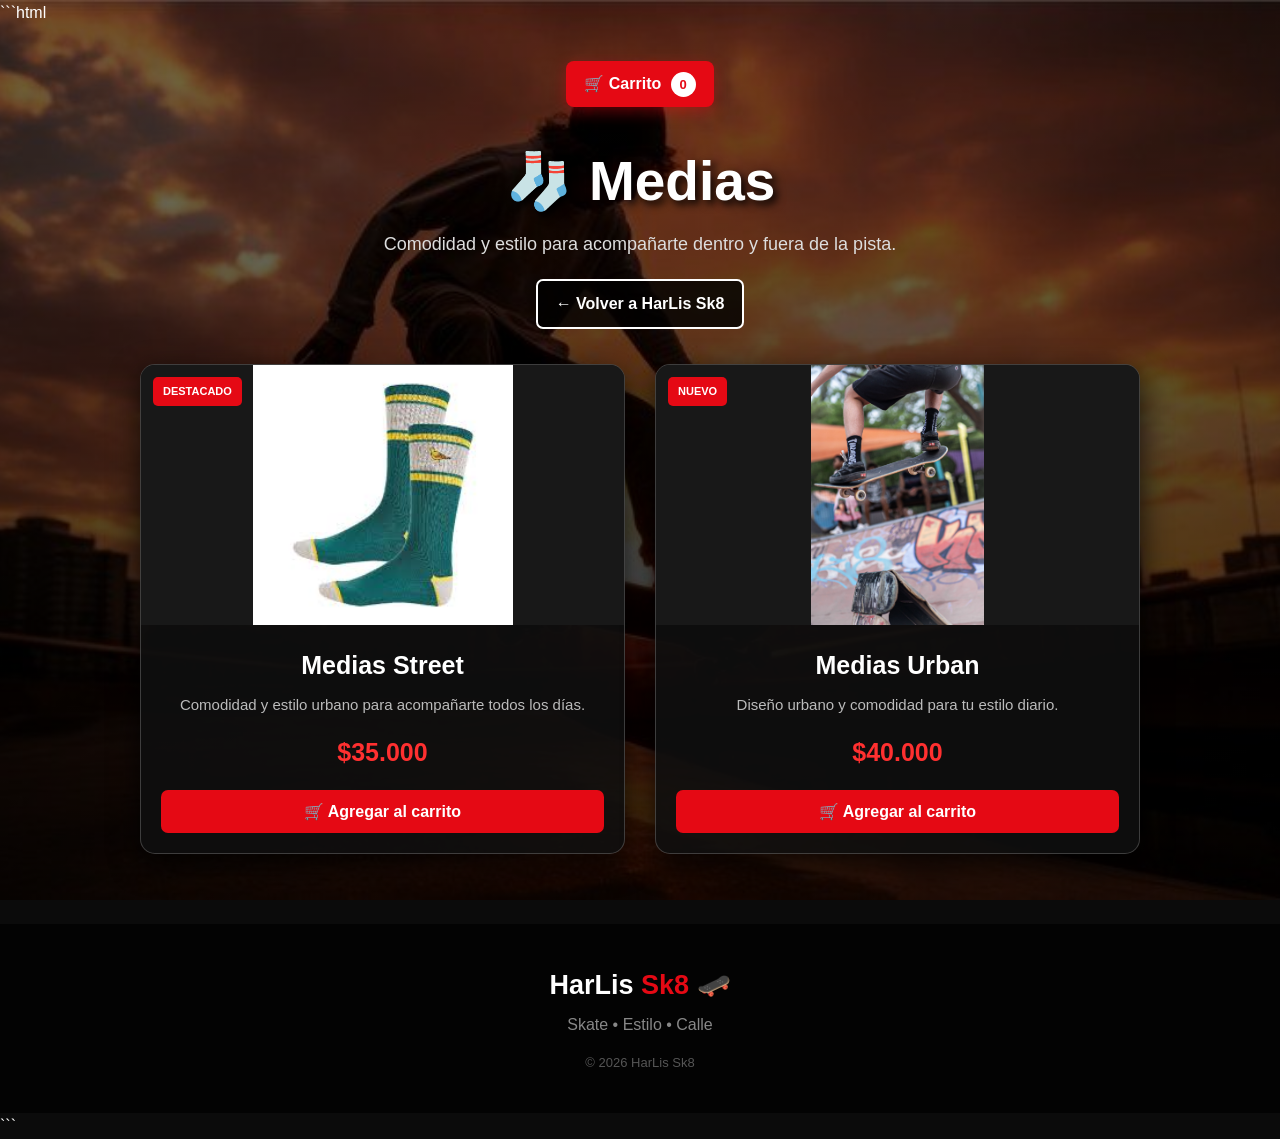
==== commit bceb32d9: "corrige pagina de medias" ====
--- a/medias.html
+++ b/medias.html
@@ -1,3 +1,4 @@
+```html
 <!DOCTYPE html>
 <html lang="es">
 
@@ -33,7 +34,7 @@
         <!-- CARRITO -->
 
         <a
-            href="Carrito.html"
+            href="carrito.html"
             class="boton-carrito"
         >
 
@@ -238,4 +239,5 @@
 
 </body>
 
-</html>+</html>
+```
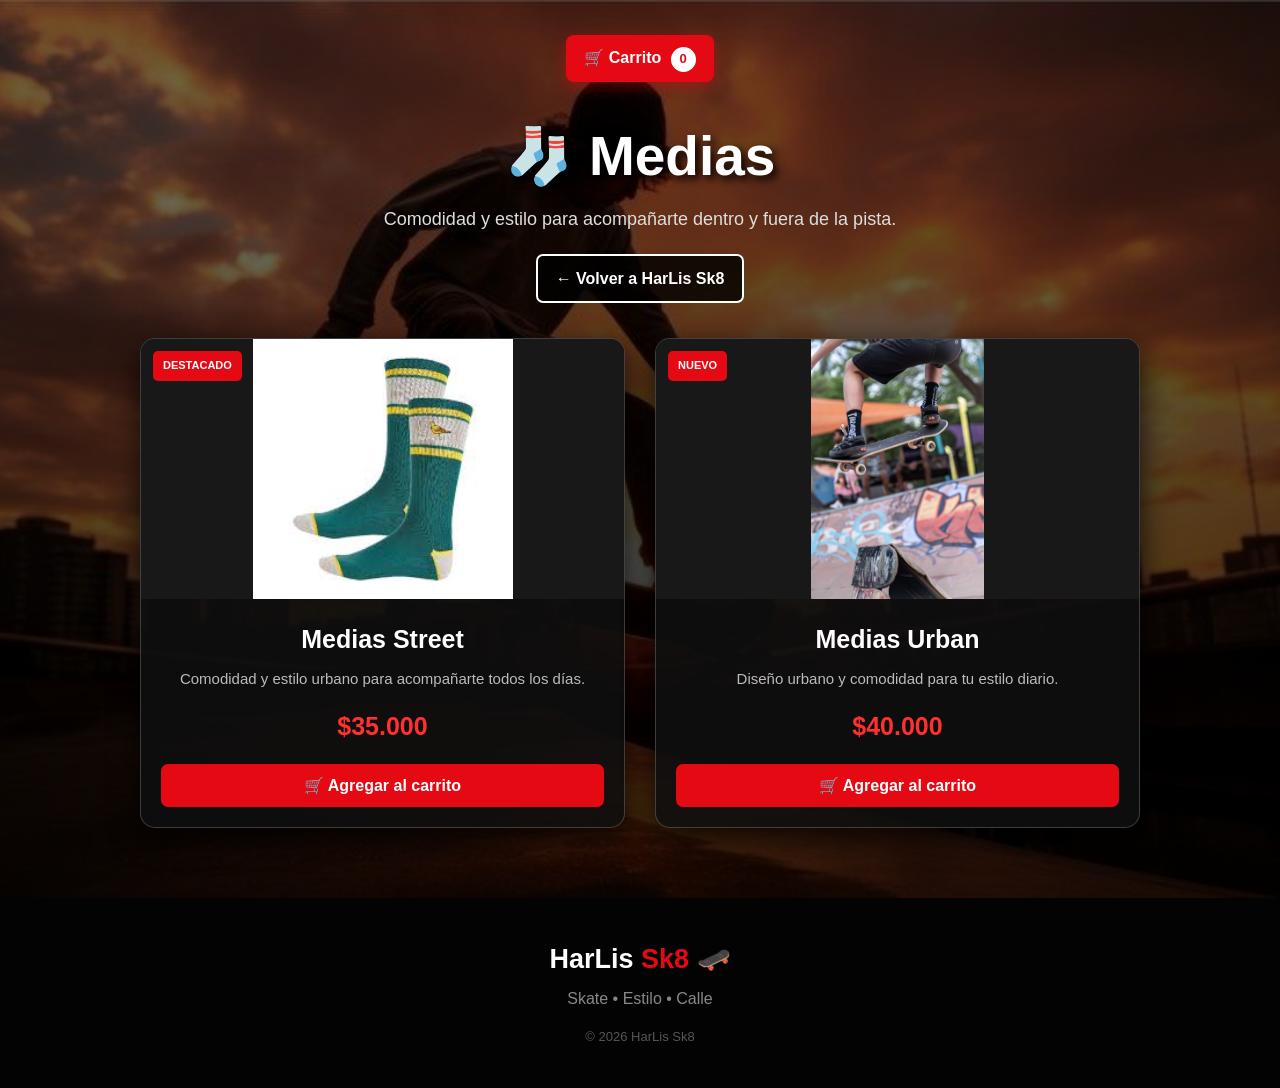
==== commit 17934fb7: "corrige codigo de medias" ====
--- a/medias.html
+++ b/medias.html
@@ -1,4 +1,3 @@
-```html
 <!DOCTYPE html>
 <html lang="es">
 
@@ -6,30 +5,21 @@
 
     <meta charset="UTF-8">
 
-    <meta
-        name="viewport"
-        content="width=device-width, initial-scale=1.0"
-    >
+    <meta name="viewport" content="width=device-width, initial-scale=1.0">
 
     <title>Medias | HarLis Sk8</title>
 
-    <link
-        rel="stylesheet"
-        href="style.css"
-    >
+    <link rel="stylesheet" href="style.css">
 
 </head>
 
-
 <body class="pagina-skates">
 
-
     <!-- =====================================
          ENCABEZADO
     ====================================== -->
 
     <header class="encabezado-categoria">
-
 
         <!-- CARRITO -->
 
@@ -40,9 +30,7 @@
 
             🛒 Carrito
 
-            <span id="contador-carrito">
-                0
-            </span>
+            <span id="contador-carrito">0</span>
 
         </a>
 
@@ -67,17 +55,14 @@
 
         </a>
 
-
     </header>
 
 
-
     <!-- =====================================
          PRODUCTOS
     ====================================== -->
 
     <main class="catalogo">
-
 
         <!-- =================================
              MEDIAS STREET
@@ -85,7 +70,6 @@
 
         <article class="tarjeta-skate">
 
-
             <div class="foto-skate">
 
                 <img
@@ -101,7 +85,6 @@
 
 
             <div class="info-skate">
-
 
                 <h2>
                     Medias Street
@@ -132,12 +115,9 @@
 
                 </button>
 
-
-            </div>
-
+            </div>
 
         </article>
-
 
 
         <!-- =================================
@@ -146,7 +126,6 @@
 
         <article class="tarjeta-skate">
 
-
             <div class="foto-skate">
 
                 <img
@@ -162,7 +141,6 @@
 
 
             <div class="info-skate">
-
 
                 <h2>
                     Medias Urban
@@ -193,15 +171,11 @@
 
                 </button>
 
-
-            </div>
-
+            </div>
 
         </article>
 
-
     </main>
-
 
 
     <!-- =====================================
@@ -229,15 +203,12 @@
     </footer>
 
 
-
     <!-- =====================================
          CARRITO JAVASCRIPT
     ====================================== -->
 
     <script src="carrito.js"></script>
 
-
 </body>
 
-</html>
-```
+</html>
